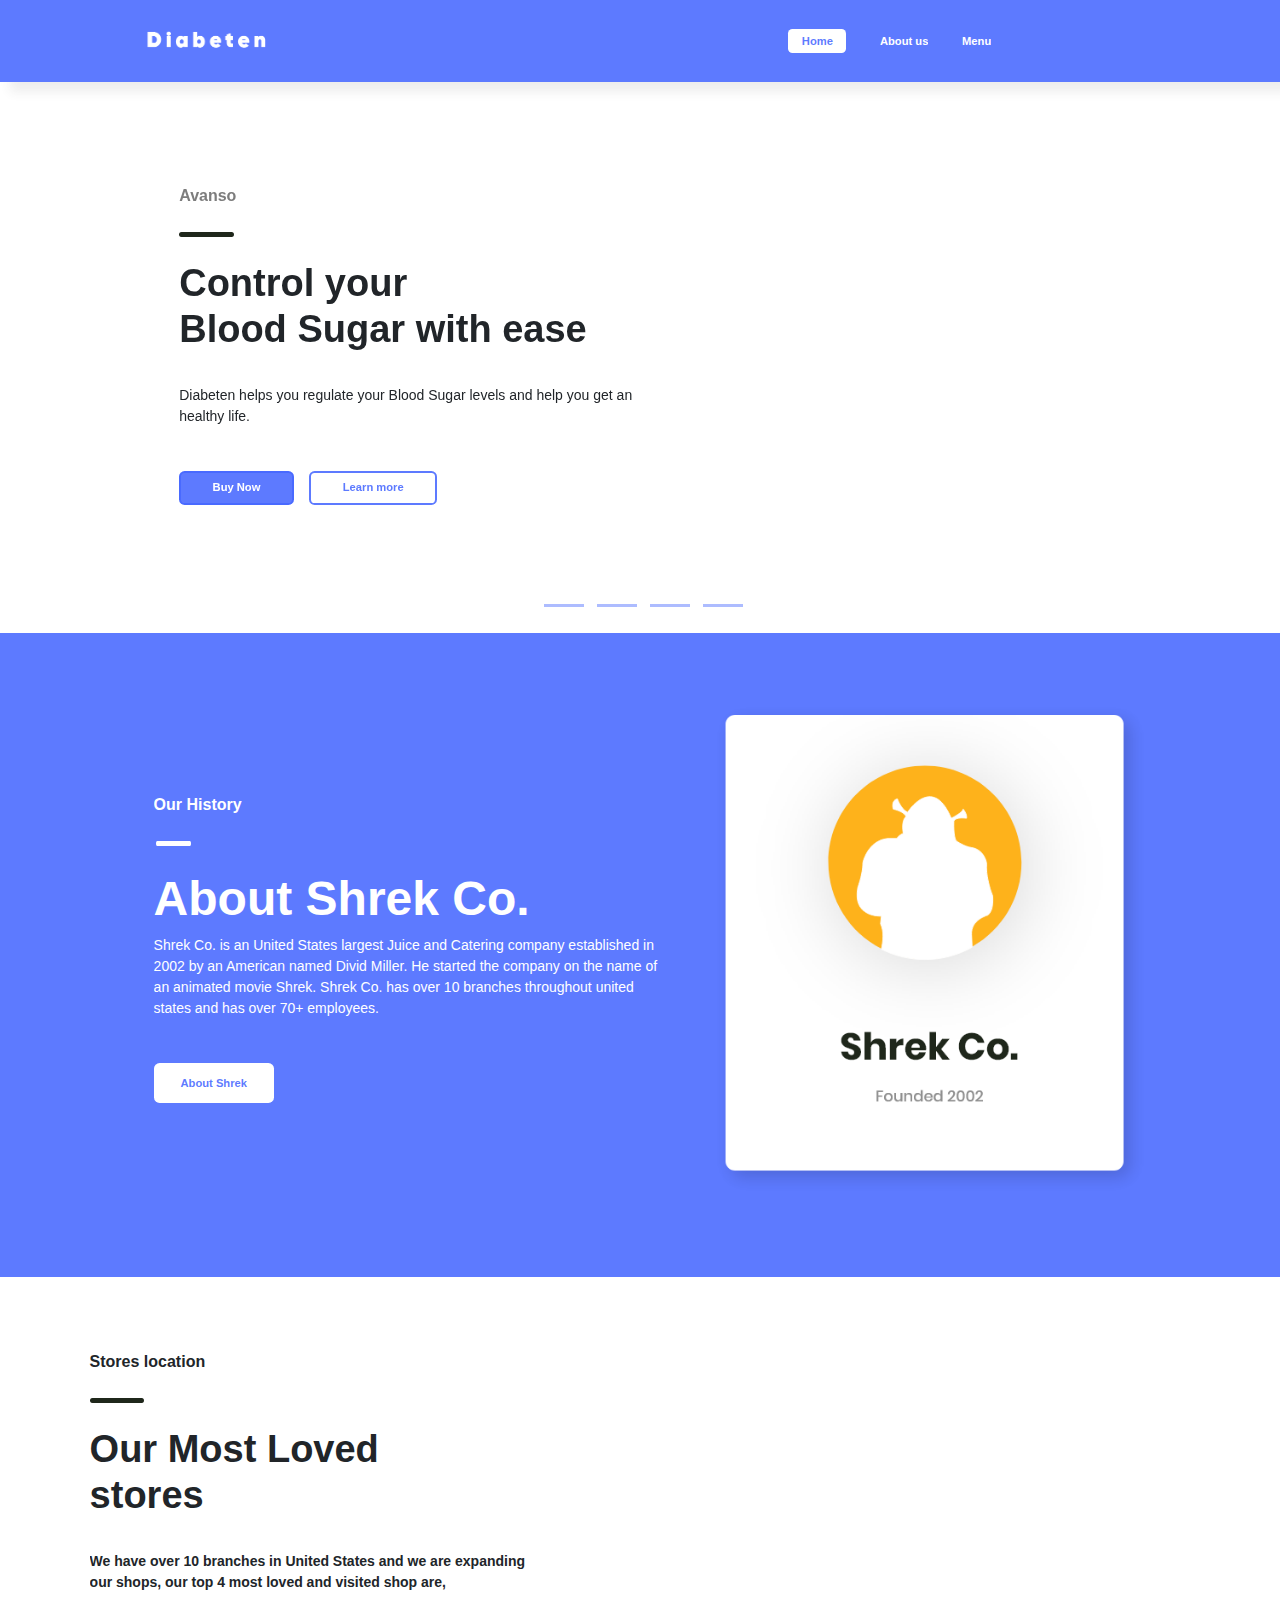
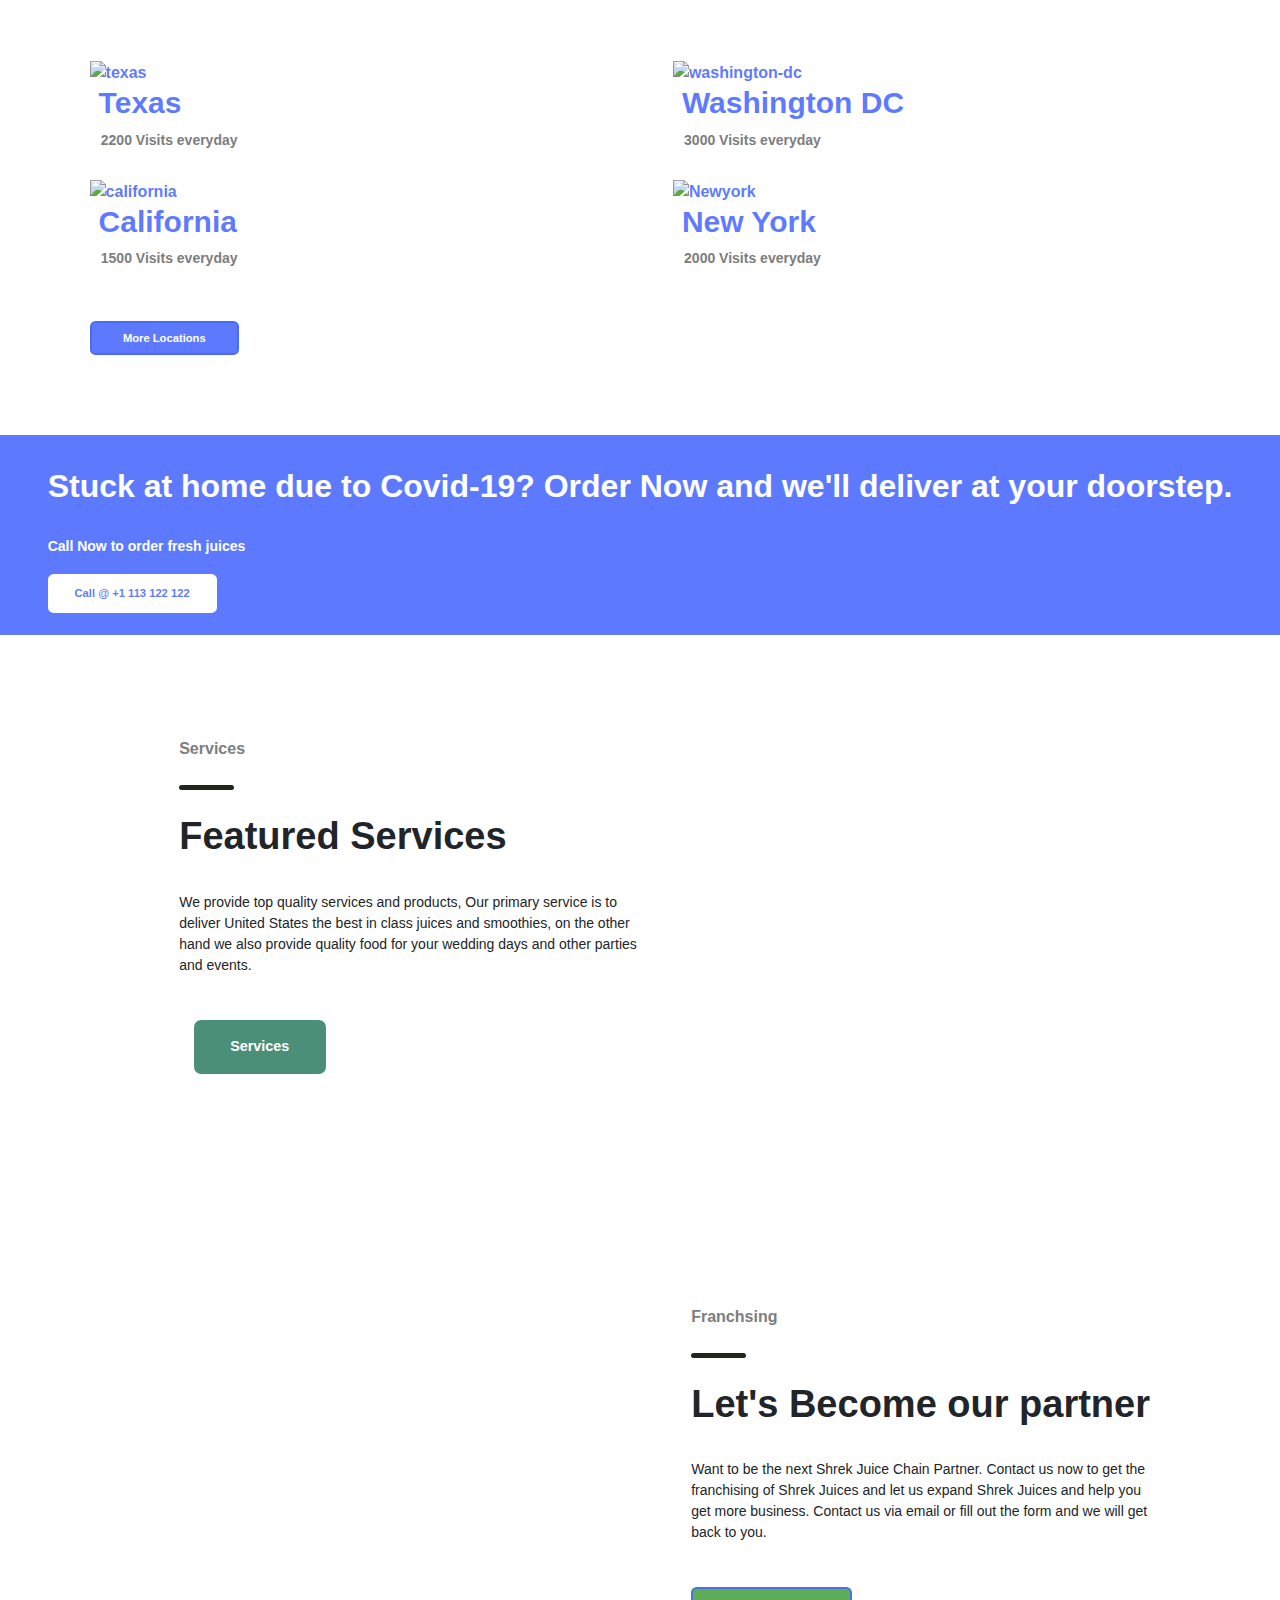
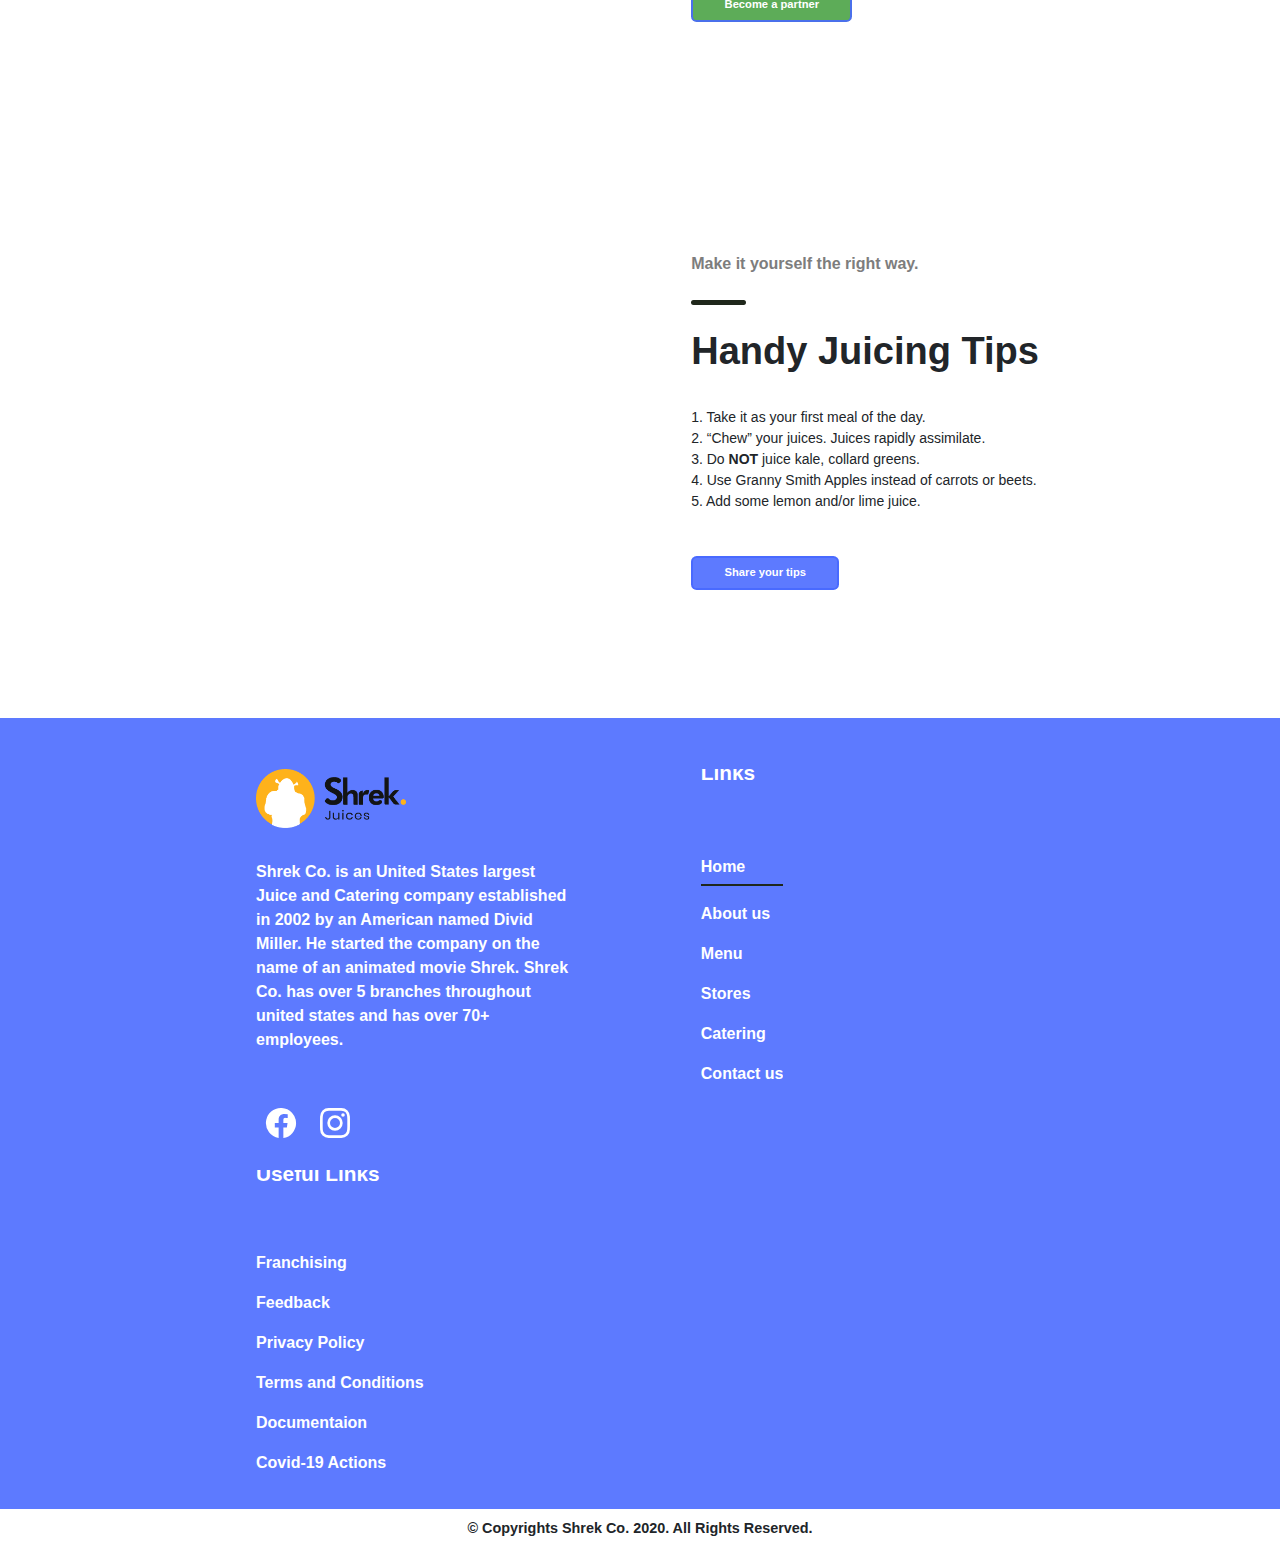
==== index.html @ 63abf345 "New website file" ====
<!DOCTYPE html>
<html lang="en">

<head>
    <meta charset="UTF-8">
    <meta name="viewport" content="width= , initial-scale=1.0">
    <meta http-equiv="X-UA-Compatible" content="ie=edge">
    <title>Shrek Juices - Americas most loved juices stores chain</title>  
    <link rel="stylesheet" href="https://stackpath.bootstrapcdn.com/bootstrap/4.4.1/css/bootstrap.min.css" integrity="sha384-Vkoo8x4CGsO3+Hhxv8T/Q5PaXtkKtu6ug5TOeNV6gBiFeWPGFN9MuhOf23Q9Ifjh" crossorigin="anonymous">
    <link rel="icon" href="_Assets/component/favicon.ico" type="image/ico" sizes="16x16">
    <link rel="stylesheet" href="https://stackpath.bootstrapcdn.com/bootstrap/4.5.2/css/bootstrap.min.css">
    <!-- <link rel="stylesheet" href="_css/bootstrap-grid.css">
    <link rel="stylesheet" href="_css/bootstrap.css">
    <link rel="stylesheet" href="_css/bootstrap-reboot.css"> -->


    <link rel="stylesheet" href="_css/style.css">
    <link rel="stylesheet" href="_css/animate.css">
</head>

<body>

    <!-- Navigartion Bar Start -->
    <div class="navigation">

        <div class="logo animate__animated animate__heartBeat ">
            <img src="_Assets/Logos/logo-dia copy.png" alt="Primary-Logo">
        </div>
        <div class="menu-head">
            <a class="active mn-itm animate__animated animate__rubberBand animate__delay-1.5s" href="">Home</a>
            <a class="mn-itm" href="about.html">About us</a>
            <a class="mn-itm" href="menu.html">Menu</a>
            <!-- <a href="location.html">Stores</a>
            <a href="franchise.html">Franchising</a>
            <a href="cater.html">Catering</a>
            <a href="feedback.html">Feedback</a>
            <a href="contact.html">Contact us</a> -->



        </div>
        <div class="burger">
            <div class="line1"></div>
            <div id="shrt" class="line2"></div>
            <div class="line3"></div>
        </div>


    </div>
    <!-- Navigation Bar End-->



    <!-- Landing Section -->
    <div id="carouselExampleIndicators" class="carousel slide" data-ride="carousel">
        <ol id="list2" class="carousel-indicators">
          <li class="slide-item1" data-target="#carouselExampleIndicators" data-slide-to="0" class="active"></li>
          <li class="slide-item1" data-target="#carouselExampleIndicators" data-slide-to="1"></li>
          <li class="slide-item1" data-target="#carouselExampleIndicators" data-slide-to="2"></li>
          <li class="slide-item1" data-target="#carouselExampleIndicators" data-slide-to="3"></li>
        </ol>
        <div class="carousel-inner">
          <div class="carousel-item active">
            <div class="landing">
                <div class="text-heading ">
                    <span class="short-text">Avanso</span><br><br>
                    <img class="divider" src="_Assets/component/line.png" alt=""> <br>
                    <h1 id="hero-heading" class="animate__animated animate__zoomInRight">Control your <br>Blood Sugar with ease</h1><br>
                    <p class="paragraph animate__animated animate__jackInTheBox">Diabeten helps you regulate your Blood Sugar levels and help you get an healthy life.</p>
                    <a href="menu.html"><button class="primary-btn animate__animated animate__rubberBand animate__delay-1s">Buy Now</button></a>
                    <a href="location.html"><button class="accent-btn animate__animated animate__rubberBand animate__delay-2s">Learn more</button></a>
                </div>
                <div class="hero-image">
                    <img id="hero" src="_Assets/bg-img/hero-1.png" alt="">
                </div>
            </div>
          </div>
          <div class="carousel-item">
            <div class="landing">
                <div class="text-heading">
                    <span class="animate__animated animate__backInDown short-text">Avanso</span><br><br>
                    <img class="animate__animated animate__backInLeft divider" src="_Assets/component/line.png" alt=""> <br>
                    <h1 id="hero-heading" class="animate__animated animate__backInDown">Helping in recovering <br>Metabolic Disorder</h1><br>
                    <p class="paragraph animate__animated animate__jackInTheBox">Diabeten helps you regulate your Blood Sugar levels and help you get an healthy life.</p>
                    <a href="menu.html"><button class="primary-btn animate__animated animate__rubberBand animate__delay-1s ">Menu</button></a>
                    <a href="location.html"><button class="accent-btn animate__animated animate__rubberBand animate__delay-2s">Locations</button></a>
                </div>
                <div class="hero-image">
                    <img id="hero" src="_Assets/bg-img/hero-1.png" alt="">
                </div>
            </div>
          </div>
          <div class="carousel-item">
            <div class="landing">
                <div class="text-heading">
                    <span class="animate__animated animate__backInDown short-text">Avanso</span><br><br>
                    <img class="animate__animated animate__backInLeft divider" src="_Assets/component/line.png" alt=""> <br>
                    <h1 id="hero-heading" class="animate__animated animate__backInDown">Helps Pancreas <br>Producing Enough Insulin</h1><br>
                    <p class="paragraph animate__animated animate__jackInTheBox">Diabeten helps you regulate your Blood Sugar levels and help you get an healthy life.</p>
                    <a href="menu.html"><button class="primary-btn animate__animated animate__rubberBand animate__delay-1s ">Menu</button></a>
                    <a href="location.html"><button class="accent-btn animate__animated animate__rubberBand animate__delay-2s">Locations</button></a>
                </div>
                <div class="hero-image">
                    <img id="hero" src="_Assets/bg-img/hero-1.png" alt="">
                </div>
            </div>
          </div>
          <div class="carousel-item">
            <div class="landing">
                <div class="text-heading">
                    <span class="animate__animated animate__backInDown short-text">Avanso</span><br><br>
                    <img class="animate__animated animate__backInLeft divider" src="_Assets/component/line.png" alt=""> <br>
                    <h1 id="hero-heading" class="animate__animated animate__backInDown">Never feel the pain<br>in your nerves again</h1><br>
                    <p class="paragraph animate__animated animate__jackInTheBox">Natural ingrdients helps your body recovers from the pain in nerves and head caused by Metabolic Disorder.</p>
                    <a href="menu.html"><button class="primary-btn animate__animated animate__rubberBand animate__delay-1s ">Menu</button></a>
                    <a href="location.html"><button class="accent-btn animate__animated animate__rubberBand animate__delay-2s">Locations</button></a>
                </div>
                <div class="hero-image">
                    <img id="hero" src="_Assets/bg-img/hero-1.png" alt="">
                </div>
            </div>
          </div>
        </div>
      </div>

      <!-- Landing Section Ends -->

    <!-- About Section -->

    <div class="about">

        <div class="about-text" data-scroll>
            <span id="light-txt" class="short-text">Our History</span><br><br>
            <img class="divider" src="_Assets/component/line - light.png" alt="divider-light"> <br>
            <h1 class="heading-sec">About Shrek Co.</h1>
            <p id="abt-para" class="paragraph">Shrek Co. is an United States largest Juice and Catering company
                established in 2002 by an American named Divid Miller. He started the company on the name of an animated
                movie Shrek. Shrek Co. has over 10 branches throughout united states and has over 70+ employees.</p>
            <a href="about.html"><button class="primary-light-btn">About Shrek</button></a>
        </div>

        <div class="about-img">
            <img data-scroll id="about-bdg" src="_Assets/component/about-badge.png" alt="About-Badge">
        </div>

    </div>

    <!-- About Section End -->



    <!-- Store Section -->

    <div class="store" data-scroll>
        <div class="text-heading-store">
            <span class="short-text-store">Stores location</span><br><br>
            <img class="divider" src="_Assets/component/line.png" alt=""> <br>
            <h1 id="hero-heading">Our Most Loved<br>stores</h1><br>
            <p class="paragraph">We have over 10 branches in United States and we are expanding <br>our shops, our top 4
                most loved and visited shop are,</p><br>
            <a href="location.html">
                <div class="location">
                    <div class="store-loc">
                        <img data-scroll src="_Assets/bg-img/texas.png" alt="texas">
                        <h2 class="store-city">Texas</h2>
                        <p class="store-visits">2200 Visits everyday</p>
                    </div>
            </a>
            <a href="location.html">
                <div href="location.html" class="store-loc">
                    <img data-scroll src="_Assets/bg-img/dc.png" alt="washington-dc">
                    <h2 class="store-city">Washington DC</h2>
                    <p class="store-visits">3000 Visits everyday</p>
                </div>
            </a>
            <a href="location.html">
                <div class="store-loc">
                    <img data-scroll src="_Assets/bg-img/california.png" alt="california">
                    <h2 class="store-city">California</h2>
                    <p class="store-visits">1500 Visits everyday</p>
                </div>
            </a>
            <a href="location.html">
                <div class="store-loc">
                    <img data-scroll src="_Assets/bg-img/newyork.png" alt="Newyork">
                    <h2 class="store-city">New York</h2>
                    <p class="store-visits">2000 Visits everyday</p>
                </div>
            </a>
        </div><br>
       <a href="location.html"> <button class="primary-btn">More Locations</button></a>
    </div>

    </div>

    <!-- Store  Section End -->



    <!-- Order Strip Start -->

    <div class="strip" data-scroll>
        <div class="notification">
            <h2 id="notify">Stuck at home due to Covid-19? Order Now and we'll deliver at your doorstep.</h2><br>
            <h3 id="notify-lo">Call Now to order fresh juices</h3>
        </div>
        <div class="call">
            <button id="btn-call" class="primary-light-btn">Call @ +1 113 122 122</button>
        </div>


    </div>

    <!-- Order Strip Start End -->



    <!-- services Start  -->
    <div class="landing">
        <div id="cater" class="text-heading">
            <span class="short-text">Services</span><br><br>
            <img class="divider" src="_Assets/component/line.png" alt=""> <br>
            <h1 id="hero-heading">Featured Services</h1><br>
            <p class="paragraph">We provide top quality services and products, Our primary service is to deliver United
                States the best in class juices and smoothies, on the other hand we also provide quality food for your
                wedding days and other parties and events.</p>
            <a href="cater.html"><button id="cater-btn" class="primary-btn">Services</button></a>
        </div>
        <div class="hero-image">
            <img data-scroll id="service-img" src="_Assets/bg-img/servicesCater.svg" alt="">
        </div>
    </div>
    <!-- Services End -->
        <!-- Partner Start  -->
        <div class="landing" data-scroll-dir-1>
            <div class="hero-image">
                <img data-scroll id="service-img" src="_Assets/bg-img/Fransching.png" alt="">
            </div>
            <div id="cater" class="text-heading">
                <span class="short-text">Franchsing</span><br><br>
                <img class="divider" src="_Assets/component/line.png" alt=""> <br>
                <h1 id="hero-heading">Let's Become our partner</h1><br>
                <p class="paragraph">Want to be the next Shrek Juice Chain Partner. Contact us now to get the franchising of
                    Shrek Juices and let us expand Shrek Juices and help you get more business. Contact us via email or fill
                    out the form and we will get back to you.</p>
                <a href="franchise.html"><button id="partner" class="primary-btn">Become a partner</button></a>
            </div>
    
        </div>
        <!-- Partner End -->



    <!-- Tips Start  -->
    <div class="landing" data-scroll-dir-1>
        <div class="hero-image">
            <img data-scroll id="service-img" src="_Assets/bg-img/tips-img.svg" alt="">
        </div>
        <div id="cater" class="text-heading">
            <span class="short-text">Make it yourself the right way.</span><br><br>
            <img class="divider" src="_Assets/component/line.png" alt=""> <br>
            <h1 id="hero-heading">Handy Juicing Tips</h1> <br>
            <p class="paragraph">1. Take it as your first meal of the day. <br>
                2. “Chew” your juices. Juices rapidly assimilate. <br>
                3. Do <b>NOT</b> juice kale, collard greens. <br>
                4. Use Granny Smith Apples instead of carrots or beets. <br>
                5. Add some lemon and/or lime juice.</p>
            <a href="contact.html"><button class="primary-btn">Share your tips</button></a>
        </div>

    </div>
    <!-- Tips End -->



    <!-- Footer Start -->

    <div class="footer" data-scroll>
        <div class="logo-sec">
            <img src="_Assets/Logos/juices.png" alt="logo"><br>
            <p id="footer-text" class="paragraph">Shrek Co. is an United States largest Juice and Catering company
                established in 2002 by an American named Divid Miller. He started the company on the name of an animated
                movie Shrek. Shrek Co. has over 5 branches throughout united states and has over 70+ employees.</p><br>
            <a href="https://www.facebook.com" target=_blank><img id="icon" src="_Assets/Logos/fb.svg"
                    alt="Facebook"></a>
            <a href="https://www.instagram.com" target=_blank><img id="icon" src="_Assets/Logos/insta.svg"
                    alt="Instagram"></a>

        </div>

        <div class="links">
            <h1 id="footer-heading">Links</h1><br><br>
            <div class="link-footer">
                <a class="active" href="">Home</a>
                <a href="about.html">About us</a>
                <a href="menu.html">Menu</a>
                <a href="location.html">Stores</a>
                <a href="cater.html">Catering</a>
                <a href="contact.html">Contact us</a>
            </div>

        </div>
        <div class="links">
            <h1 id="footer-heading">Useful Links</h1><br><br>
            <div class="link-footer">
                <a href="franchise.html">Franchising</a>
                <a href="feedback.html">Feedback</a>
                <a href="privacy.html">Privacy Policy</a>
                <a href="terms.html">Terms and Conditions</a>
                <a target="_blank" href="_Documentations/Shrek-Juices.pdf">Documentaion</a>
                <a href="#">Covid-19 Actions</a>
            </div>
        </div>


    </div>
    <!-- Footer End -->
    <div class="copyright">
        <span id="copy">© Copyrights Shrek Co. 2020. All Rights Reserved.</span>
    </div>
    <script src="https://code.jquery.com/jquery-3.4.1.slim.min.js" integrity="sha384-J6qa4849blE2+poT4WnyKhv5vZF5SrPo0iEjwBvKU7imGFAV0wwj1yYfoRSJoZ+n" crossorigin="anonymous"></script>
<script src="https://cdn.jsdelivr.net/npm/popper.js@1.16.0/dist/umd/popper.min.js" integrity="sha384-Q6E9RHvbIyZFJoft+2mJbHaEWldlvI9IOYy5n3zV9zzTtmI3UksdQRVvoxMfooAo" crossorigin="anonymous"></script>
<script src="https://stackpath.bootstrapcdn.com/bootstrap/4.4.1/js/bootstrap.min.js" integrity="sha384-wfSDF2E50Y2D1uUdj0O3uMBJnjuUD4Ih7YwaYd1iqfktj0Uod8GCExl3Og8ifwB6" crossorigin="anonymous"></script>



    <!-- Scripts And Animation Liabraries -->

    <!-- Navigation Bar Animation -->


    <script src="app.js"></script>


    <!-- Scroll Animation -->

    <script src="https://unpkg.com/scroll-out/dist/scroll-out.min.js"></script>

    <script>
        ScrollOut({
            threshold: .1
        });
    </script>
</body>


</html>
---- _css/style.css ----
/* Defining global variables for the website for easy access and reuseabilty. */

:root {
    --pri: #4768ffe1;
    --head: #1F271B;
    --para: #7D7D7D;
    --txt: #fff;
    --fran: #5dac58;
    --cat: #4b8f78;
    --animate-duration: 1800ms;
    --animate-delay: 2s;
}

/* Importing Google Fonts 

Using Poppings as Primary Font for the website 

*/

@import url('https://fonts.googleapis.com/css2?family=Poppins:wght@500&display=swap');
/* Defining global properties to the website */

* {
    scroll-snap-type: var(--head);
    margin: 0%;
    padding: 0%;
    box-sizing: border-box;
    font-family: 'Poppins', sans-serif;
    overflow-x: hidden;
}
.carousel-inner {
    animation-delay: 1s !important;
}
.animate__zoomInRight{
    animation-delay: .4s;
    animation-duration: 1s;
}
html, body {
    position: relative;
    overflow-x: hidden;
}
/* .landing{
    background-attachment: cover;
    background-position: cover;
    background-image: url(../img1.jpg);
} */

a {
    text-decoration: none;
    color: var(--pri);
    font-weight: 700;
}

#linking {
    text-decoration: none;
    color: var(--head);
    font-weight: 700;
}
#list2 li{
    color: var(--pri);
    background-color: var(--pri);
    padding-left: 10px;
    margin-left: 10px;
  }
  

#linking:hover a {
    text-decoration: none;
    color: var(--head);
    font-weight: 700;
}

/* Global Element/Component */

/* Buttons ----- Primary Button */

.primary-btn {
    padding: 0.6em 2.8em;
    font-size: 0.7rem;
    background-color: var(--pri);
    border: none;
    border-radius: 0.5em;
    font-weight: 600;
    color: var(--txt);
    cursor: pointer;
    border: solid 2px var(--pri);
}

.primary-btn:hover {
    padding: 0.6em 2.8em;
    font-size: 0.7rem;
    background-color: var(--txt);
    border: solid 2px var(--pri);
    border-radius: 0.5em;
    font-weight: 600;
    color: var(--pri);
    transition: 0.2s ease-out;
    cursor: pointer;
}

.primary-light-btn {
    padding: 1em 2.4em;
    font-size: 0.7rem;
    background-color: var(--txt);
    border: none;
    border-radius: 0.5em;
    font-weight: 600;
    color: var(--pri);
    cursor: pointer;
}

.primary-light-btn:hover {
    padding: 1em 2.4em;
    font-size: 0.7rem;
    background-color: var(--pri);
    border: 2px solid var(--txt);
    border-radius: 0.5em;
    font-weight: 900;
    color: var(--txt);
    transition: 0.2s ease-out;
    font-size: 1rem;
    cursor: pointer;
}

/* Buttons ----- Seconadry Button */

.accent-btn {
    padding: 0.6em 2.8em;
    font-size: 0.7rem;
    margin-left: 1em;
    background-color: var(--txt);
    border: solid 2px var(--pri);
    border-radius: 0.5em;
    font-weight: 600;
    color: var(--pri);
    cursor: pointer;
}

.accent-btn:hover {
    padding: 0.75em 2.8em;
    font-size: 0.7rem;
    background-color: var(--pri);
    border: none;
    border-radius: 0.5em;
    font-weight: 600;
    color: var(--txt);
    transition: 0.2s ease-in;
    cursor: pointer;
}

a {
    cursor: pointer;
}

/* Global Paragraph Sets */

.paragraph {
    padding-top: 0em;
    padding-bottom: 2em;
    font-size: 14px;
}

#light-txt {
    color: var(--txt);
}

.heading-sec {
    color: var(--txt);
    font-size: 48px;
    overflow-y: hidden  ;
    font-weight: 900;
}

/* Navigation Bar Start */

.navigation {
    width: 100%;
    background-color: var(--pri);
    display: grid;
    grid-auto-flow: column;
    grid-gap: 20px;
    padding: 0 10%;
    border: none;
    box-shadow: 10px 10px 10px rgba(70, 70, 70, 0.089);
}

.burger {
    display: none;
    margin-left: 60%;
}

.burger div {
    width: 23px;
    transition: 0.6s ease-in-out;
    height: 3.5px;
    background-color: var(--txt);
    border-radius: 10px;
    margin: 4px 4px 4px 4px;
}

.menu-head {
    display: grid;
    justify-content: center;
    align-items: center;
    grid-auto-flow: column;
    grid-gap: 3em;
    font-size: 0.7em;
}

.menu-head a {
    color: var(--txt);
    text-decoration: none;
    font-weight: 600;
    list-style-type: none;
}

.logo img {
    display: grid;
    justify-content: start;
    align-items: center;
    margin-left: 6em;
    margin: 1em;
    height: 50px;
    width: auto;
}

.menu-head .active {
    background-color: white;
    color: var(--pri);
    padding: 0.3em 1.2em;
    border-radius: 0.4em;
}

.menu-head a:hover {
    background-color: var(--head);
    color: var(--txt);
    padding: 0.3em 1.2em;
    border-radius: 0.4em;
    transition: 0.3s ease;
}

/* Navigation Bar End */

/* Landing Section */

.landing {
    /* margin-top: 1em; */
    overflow: hidden;
    display: grid;
    justify-content: start;
    grid-column-start: auto;
    grid-template-columns: repeat(auto-fit, minmax(400px, 1fr));
    height: auto;
    padding-left: 10%;
    margin-bottom: 0em;
    padding-bottom: 8em;
    padding-right: 10%;
    width: 100%;
}

.text-heading {
    height: 100%;
    padding-top: 20%;
    padding-left: 10%;
    overflow-y: hidden;
}

.divider {
    display: block;
    height: 5px;
    color: var(--pri);
    
}

.short-text {
    color: var(--para);
    font-weight: 600;
}

#hero {
    display: grid;
    height: auto;
    padding-top: 10%;
    width: 80%;
    padding-left: 4em;
    overflow: hidden;
    scroll-behavior: none;
    scrollbar-color: var(--head);
}

.hero-image {
    display: grid;
}

#hero-heading {
    font-size: 38px;
    font-weight: 900;
    margin-bottom: none;
    overflow-y: hidden;
}

.hero-image img {
    height: 90%;
    width: 90%;
}
/* Landing Section End  */

/* About Section */

.about {
    display: grid;
    justify-content: start;
    grid-column-start: auto;
    grid-template-columns: repeat(auto-fit, minmax(300px, 1fr));
    height: auto;
    padding-top: 5%;
    padding-left: 12%;
    padding-bottom: 5em;
    width: 100%;
    background-color: var(--pri);
}

.about-text {
    padding-top: 6em;
    padding-right: 10%;
}

.about-img {
    margin-right: 5%;
}

#about-bdg {
    height: 500px;
    width: auto;
}

#abt-para {
    color: var(--txt);
}

/* About Section End  */

/* Stores Section */

.store {
    width: 100%;
    display: grid;
    margin-bottom: 5em;
    margin-top: 2.2em;
}

.text-heading-store {
    padding-top: 3%;
    padding-left: 7%;
    font-weight: 600;
}

.location {
    display: grid;
    padding-right: 2%;
    grid-template-columns: repeat(auto-fill, minmax(400px, 2fr));
}

.store-loc {
    width: 350px;
}

.store-loc img {
    height: auto;
    width: 350px;
}

.store-visits {
    font-size: 14px;
    color: var(--para);
    font-weight: 700;
    margin-bottom: 2em;
    margin-top: 0.6em;
    padding-left: 0.8em;
}

.store-city {
    font-size: 30px;
    padding-left: 0.3em;
    font-weight: 900;
}

/* Stores Section End */

/* Order Strip Start */

.strip {
    display: grid;
    grid-template-columns: repeat(auto-fit, minmax(100, 2fr));
    height: auto;
    width: 100%;
    background-color: var(--pri);
    padding: 2em 2em 0em 2em;
    justify-content: center;
    align-items: center;
}

.call {
    display: grid;
    grid-column: 1fr;
}

.notification {
    display: grid;
    grid-column: 2fr;
}

#btn-call {
    margin: 1em 0em 2em 0em;
    width: fit-content;
    height: fit-content;
}

#notify {
    color: var(--txt);
    font-weight: 800;
}

#notify-lo {
    color: var(--txt);
    font-weight: 700;
    font-size: 14px;
}

/* Order Strip Start End */

/* Services start */

#service-img {
    display: grid;
    height: auto;
    padding-top: 15%;
    margin-top: 15%;
    width: 100%;
    padding-left: 6em;
    overflow: hidden;
    scroll-behavior: none;
    scrollbar-color: var(--head);
}

#cater {
    padding-left: 20% auto;
}

#cater-btn {
    background-color: var(--cat);
    color: var(--txt) !important;
}

#cater-btn:hover {
    background-color: var(--txt);
    color: var(--cat) !important;
    border: 2px solid var(--cat);
    color: var(--cat);
    transition: .3s ease-out;
    font-weight: 700;
}

/* services end */

/* Partner start */

#partner {
    background-color: var(--fran);
}
#frani{
    color: var(--fran) !important;
}
#frani:hover{
    background-color: var(--fran);
    color: var(--txt) !important;
}

#partner:hover {
    background-color: var(--txt);
    border: 2px solid var(--fran);
    color: var(--fran);
    transition: .3s ease-out;
    font-weight: 700;
}

/* Partner End */

/* Footer Start */

.footer {
    display: grid;
    grid-gap: 2em;
    grid-template-columns: repeat(auto-fit, minmax(300px, 3fr));
    background-color: var(--pri);
    width: 100%;
    height: auto;
    padding: 4% 13% 2% 20%;
}

#footer-heading {
    color: var(--txt);
    font-weight: 800;
    font-size: 1.3em;
    padding-top: 100%;
    text-align: left;
    margin-top: -10em;
}

#footer-text {
    color: var(--txt);
    font-weight: 700;
    font-size: 1rem;
    padding: 2em 6em 1em 0em;
}

.logo-sec img {
    height: auto;
    width: 150px;
}

.links {
    text-align: center;
    width: 200px;
}

.links a {
    text-align: left;
}

.use-links {
    display: grid;
}

.link-footer {
    width: fit-content;
    display: grid;
    text-align: left;
}

#icon {
    padding-right: none;
    height: 30px;
    width: 50px;
    cursor: pointer;
}

.link-footer a {
    color: var(--txt);
    font-size: 1rem;
    text-decoration: none;
    margin: 0.5em 0em;
}

.link-footer a:hover {
    color: var(--txt);
    font-size: 1rem;
    border-bottom: 2px solid var(--head);
    text-decoration: none;
    margin: 0.5em 0.5em;
}

.links .active {
    border-bottom: 2px solid var(--head);
    padding: 0.3em 0em 0.3em 0em;
}

/* Footer End */

.copyright {
    display: grid;
    background-color: var(--txt);
    width: 100%;
    height: 40px;
    align-items: center;
    justify-content: center;
    text-align: center;
}

#copy {
    font-size: 0.9rem;
    font-weight: 800;
}

::-webkit-scrollbar {
    width: 8px;
  
    cursor: pointer;
    box-shadow: inset 0 0 var(--head);
}

/* Track */

::-webkit-scrollbar-track {
    box-shadow: inset 0 0 rgba(250, 248, 244, 0.863);
}

/* Handle */

::-webkit-scrollbar-thumb {
    background: var(--pri);
    border-radius: 150em;
    opacity: 0;
}

/* Handle on hover */

::-webkit-scrollbar-thumb:hover {
    background: var(--head);
}

body {
    overflow-x: hidden;
}

/* Media Queries */

@media screen and (max-width:1240px) {
    ::-webkit-scrollbar {
        display: none;
    }
    body {
        overflow-x: hidden;
    }
    .menu-head {
        transition: 0.8s ease-in-out;
        position: absolute;
        right: 0px;
        height: 100vh;
        top: 8vh;
        background-color: var(--pri);
        display: flex;
        flex-direction: column;
        align-items: center;
        padding: 0px 2em;
        transform: translateX(100%);
        transition-delay: 0.5s ease;
        overflow-x: hidden;
    }
    .menu-head a {
        margin: 20px 0px;
        opacity: 0;
    }
    .burger {
        margin-top: 1.6em;
        display: block;
        cursor: pointer;
    }
}

.show-menu {
    transform: translateX(0%);
    overflow-x: hidden;
}

@keyframes navLinkFade {
    from {
        opacity: 0;
        transform: translateX(50px);
    }
    to {
        opacity: 1;
        transform: translateX(0px);
    }
}

.toggle .line1 {
    transform: rotate(-45deg) translate(-5px, 6px);
    transition: 0.5s ease-in;
}

.toggle .line2 {
    opacity: 0;
}

.toggle .line3 {
    transform: rotate(45deg) translate(-5px, -6px);
    transition: 0.7s ease-in-out;
}

#shrt {
    width: 15px;
    margin-left: 11px;
}

/* scroll bar */

/* Scroll Animation */

[data-scroll] {
    transition: all 1s;
}

[data-scroll="in"] {
    opacity: 1;
    transform: translateX(0);
}

[data-scroll="out"] {
    opacity: 0;
    transform: translateX(-200px);
}

.animate__animated .animate__bounce {
    --animate-delay: 1s;
    --animate-duration: 6s;
}

.animate__animated .animate__rubberBand {
    --animate-delay: 1s;
    --animate-duration: 1.3s;
}

.show-menu {
    transform: translateX(0%);
    overflow-x: hidden;
    overflow-y: hidden;
}

@keyframes navLinkFade {
    from {
        opacity: 0;
        transform: translateX(50px);
        overflow-x: hidden;
    }
    to {
        opacity: 1;
        transform: translateX(0px);
    }
}

.toggle .line1 {
    transform: rotate(-45deg) translate(-5px, 6px);
    transition: 0.5s ease-in;
}

.toggle .line2 {
    opacity: 0;
}

.toggle .line3 {
    transform: rotate(45deg) translate(-5px, -6px);
    transition: 0.7s ease-in-out;
}

#shrt {
    width: 15px;
    margin-left: 11px;
}

/* scroll bar */

/* Scroll Animation */

[data-scroll] {
    transition: all 1s;
}

[data-scroll="in"] {
    opacity: 1;
    transform: translateX(0);
}

[data-scroll="out"] {
    opacity: 0;
    transform: translateX(-200px);
}

.animate__animated .animate__bounce {
    --animate-delay: 1s;
    --animate-duration: 6s;
}

.animate__animated .animate__rubberBand {
    --animate-delay: 1s;
    --animate-duration: 1.3s;
}

/* About us Page Styleing */

#about-hero {
    height: 400px;
    width: 90%;
}

#about-hero-sec {
    padding-left: 20%;
    padding-top: 10%;
}

.about-over {
    padding-left: 10%;
}

.low-btn {
    padding: 1em 2.4em;
    font-size: 0.9rem;
    margin-left: 1em;
    background-color: var(--txt);
    border: solid 2px var(--pri);
    border-radius: 0.5em;
    font-weight: 600;
    color: var(--head);
    cursor: pointer;
}

#over-short {
    color: var(--pri)
}

#service-img-1 {
    margin-top: 15%;
    height: 500px;
    width: 100%;
}

.new {
    background-color: var(--pri);
    margin-bottom: none;
}

.light {
    color: var(--txt);
}

/* short-pane Style */

.short-panel {
    display: grid;
    width: 100%;
    height: auto;
    background-color: var(--pri);
}

.content {
    padding-top: 2em;
    padding-left: 10%;
    padding-bottom: 2em;
    padding-right: 1em;
    color: var(--txt);
}

/* short-pane Style End */

/* menu section */

.menu-sec {
    display: grid;
    grid-template-columns: repeat(auto-fit, minmax(460px, 1fr));
    height: 100%;
    padding: 5em 2em;
    width: 100%;
    /* background-color: var(--pri); */
    grid-gap: 2em;
}

.menu-box {
    display: grid;
    grid-template-columns: repeat(auto-fit, minmax(100px, 1fr));
    width: auto;
    height: 100%;
    padding: 1.4em;
    background-color: var(--txt);
    border-radius: .6em;
    box-shadow: 1px 1px 9px rgba(41, 41, 41, 0.24);
}

#text-para-box {
    /* width: 40%; */
}

.image-box img {
    padding: 2em 1em;
    margin-top: 10px;
    height: 250px;
    width: auto;
    float: right;
}

.text-box {
    padding-left: 1em 2em;
    height: 100%;
}

#text-heading-box {
    font-size: 24px;
    font-weight: 800;
    padding-top: 0.5em;
}

#text-para-box {
    font-size: 0.9rem;
    color: var(--para);
    font-weight: 600;
}

#hero-heading {
    transition: 2s ease;
}

/* menu section End */

@media screen and (max-width:414px) {
    body {
        width: 100%;
        display: inline-block;
        flex-direction: column;
    }
    .menu-sec {
        display: flex;
        flex-direction: column;
        margin-bottom: 10px;
    }
    .menu-box {
        margin: 10px 0px;
    }
    .landing {
        display: flex;
        flex-direction: column;
    }
    .text-heading {
        width: 100%;
    }
    #hero-heading {
        width: fit-content;
        padding-left: none;
        font-size: 36px;
        transition: 1s ease-in;
    }
    .about {
        display: flex;
        flex-direction: column;
    }
    .about-img {
        padding: 1em 0em;
        margin-top: 1em;
        width: 100%;
    }
    #about-bdg {
        width: 87%;
        height: auto;
    }
}

/* Location style */

#location-box {
    background-color: var(--pri);
}

#city {
    font-weight: 700;
    color: var(--head);
}

.states {
    color: var(--txt);
}

#address-text {
    color: var(--txt);
}

/* Location style end */

/* animation extra style */

.logo {
    animation-iteration-count: 2;
    animation-delay: 2s;
}

/* animation extra style end */

/* Cater page */

.cater-over {
    padding-left: 20%;
}

.pricing {
    color: var(--para);
    font-size: larger;
    font-weight: 850;
}

#cater-img {
    height: 500px;
    margin-left: 10%;
}

.cater-heading {
    height: 100%;
    padding-top: 10%;
    padding-left: 20%;
    overflow-y: hidden;
}

#cater-hero1 {
    height: 500px;
    width: 90%;
}

/* Cater page end */

/* Contact us page */

#direct-contact-head {
    font-size: 36px;
    font-weight: 800;
    padding-left: 10%;
    padding-top: 3%;
}

.contact-box {
    background-color: var(--head);
    color: var(--head);
}

.boxes {
    display: grid;
    width: 100%;
    height: auto;
    padding: 3em 0em;
    padding-left: 10%;
    grid-gap: 2em;
    grid-template-columns: repeat(auto-fit, minmax(400px, 1fr));
}

.box-contact {
    border-radius: 1em;
    width: 90%;
    padding: 3em 4em;
    box-shadow: 0px 0px 10px rgba(0, 0, 0, 0.3);
}

#contact-p {
    font-weight: 700;
    color: var(--para);
}

.contact-form-sec {
    /* background-color: var(--pri); */
    width: 100%;
    height: 100%;
    padding-left: 10%;
    padding-top: 4%;
}

/* Fomr style */

.label {
    font-weight: 750;
    margin-bottom: 10px;
    padding-top: 5em;
}

.input {
    background-color: rgba(218, 218, 218, 0.692);
    min-width: 25em;
    min-height: 4em;
    border-radius: 0.3em;
    border: none;
    margin-top: 1.5em;
    color: var(--para);
    font-weight: 500;
    padding-left: 1em;
    letter-spacing: .2em;
    margin-top: 2em;
    max-width: fit-content;
    height: 100%;
    max-height: 4em;
    font-size: 16px;
    overflow-y: hidden;
}
.area {
    background-color: rgba(218, 218, 218, 0.692);
    min-width: 25em;
    min-height: 15em;
    border-radius: 0.3em;
    border: none;
    max-height: 25em;
    margin-top: 2em;
    color: var(--para);
    font-weight: 500;
    padding-left: 1em;
    padding-top: 1em;
    overflow-y: hidden;
    letter-spacing: .2em;
    margin-top: 2.9em;
    max-width: fit-content;
    height: fit-content;
    font-size: 16px;
}

:focus-within :focus {
    transition: ease 0.5s;
    border-bottom: 5px solid var(--pri);
    z-index: 1;
}

::placeholder {
    font-weight: 600;
    letter-spacing: 0;
    font-size: 16px;
}

.form1 {
    display: grid;
}

.name {
    /* background-color: var(--pri); */
    width: 400px;
    margin-top: 2em;
}
.name-area{
    width: 400px;
    margin-top: 1em;
}

form {
    display: grid;
    grid-template-columns: repeat(auto-fit, minmax(400px, 1fr));
    grid-gap: 1em 3em;
}

#form-btn {
    display: grid;
    grid-row: 7/8;
    /* grid-column: 2/3; */
    width: 300px;
}

#reset {
    width: 300px;
    height: 4em;
    display: grid;
    grid-row: 6/7;
    border: none;
    border-radius: 0.4em;
    font-weight: 650;
    grid-column: 1/2;
    background-color: var(--head);
    color: var(--txt);
}

#reset:hover {
    background-color: #df3434;
    cursor: pointer;
}

/* Fomr style end */

/* Contact us page END */

.caters-base {
    background-color: var(--cat);
}

.cater-text {
    color: var(--cat);
    font-weight: 750;
}

#cater-btn {
    padding: 1em 2.4em;
    font-size: 0.9rem;
    margin-left: 1em;
    background-color: var(--cat);
    border: solid 2px var(--cat);
    border-radius: 0.5em;
    font-weight: 600;
    color: var(--cat);
    cursor: pointer;
}

#cater-style {
    color: var(--txt);
}

#cater-btn:hover a {
    color: var(--cat);
}

/* Partner */

#partner-nav, .partners {
    background-color: var(--fran);
}

.cater-font {
    color: var(--cat);
}

#partner-btn:hover {
    border-color: var(--fran);
}

#partner-btn:hover {
    color: var(--fran);
    font-weight: 800;
}

/* Partner end */

/* juices menu */

.breadcrum a {
    color: var(--txt);
    font-weight: 500;
    padding-left: 2em;
}

#over-float {
    padding-left: 0em;
}

.breadcrum a:hover {
    color: var(--head);
    font-weight: 500;
    transition: ease 1s;
}

#bread {
    color: var(--head);
    font-weight: bolder;
    padding-left: 2em;
}

#bread:hover {
    color: var(--txt);
    font-weight: bolder;
    padding-left: 2em;
}

.menus-items {
    display: grid;
    grid-template-columns: repeat(auto-fit, minmax(440px, 1fr));
    height: 100%;
    padding: 5em 2em;
    width: 100%;
    /* background-color: var(--pri); */
    grid-gap: 2em;
}

.menuitem-box {
    display: grid;
    /* flex-direction: column; */
    grid-template-columns: repeat(auto-fit, minmax(200px, 1fr));
    width: auto;
    height: auto;
    padding: 0.6em;
    margin-bottom: 1em;
    padding-bottom: 2em;
    background-color: var(--txt);
    border-radius: .6em;
    box-shadow: 1px 1px 9px rgba(41, 41, 41, 0.24);
}

.box-images {
    /* padding: 2em 1em; */
    /* margin-top: 10px; */
    /* height: 250px; */
    /* width: auto; */
    /* float: ; */
    /* width: 100%; */
    overflow-y: hidden;
    padding: 2em 2em;
}

#pictures {
    width: 100%;
    height: 70%;
    max-height:220px;
}

.float-box {
    padding-top: 0.2em;
}

.larger {
    color: var(--head);
    font-size: 1em;
    /* color: var(--para); */
    font-weight: 600;
    line-height: 2em;
}

.larger b {
    font-size: large;
    padding-left: .4em;
    color: var(--head);
    letter-spacing: .02em;
}

#btn-prices {
    border-color: var(--pri);
    /* margin: 0.6em 1em; */
    margin-bottom: 0.4em;
    border: none;
    border-radius: 0.3em;
    border: 2px double var(--pri);
    background-color: var(--txt);
    color: var(--head);
    padding: 0.3em 1.2em;
    font-size: 1.1em;
    width: 90%;
    cursor: pointer;
}

#btn-prices:hover {
    background-color: var(--pri);
    border: none;
}

#capacity {
    padding-left: 1em;
    font-weight: 700;
}

.menu-button {
    margin-top: 2em;
}

/* juices menu end */

/* Privacy and Terms */

.back-wall{
    margin: 2% 5%;
    padding: 2em;
    display: grid;
    height: 100%;
    justify-content: center;
    text-align: left;
    align-items: center;
    line-height: 3em;
    background-color: #e7e7e7;
    border-radius: .7em;
    border: none;
    width: 90%;

}
.back-wall p{
    font-weight: 650;
    border-spacing: 1pc;
}
/* Privacy and Terms end */
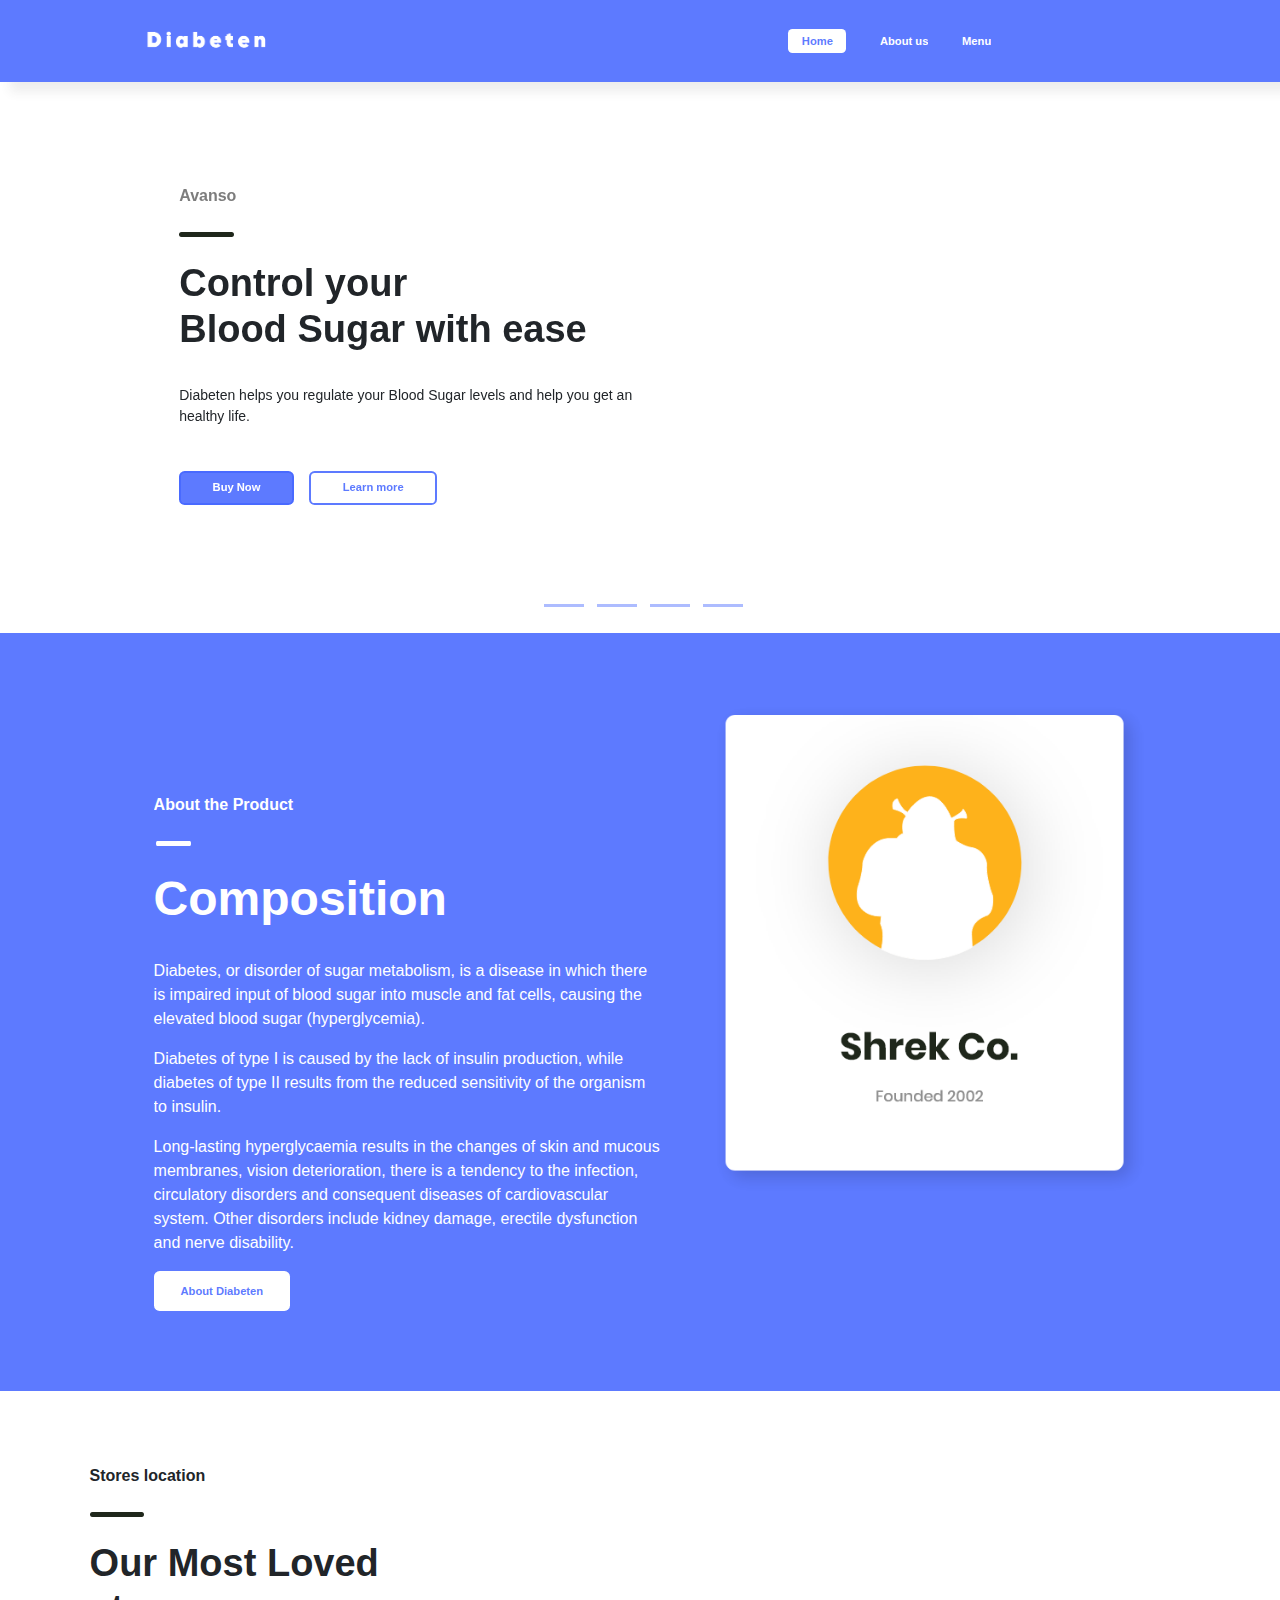
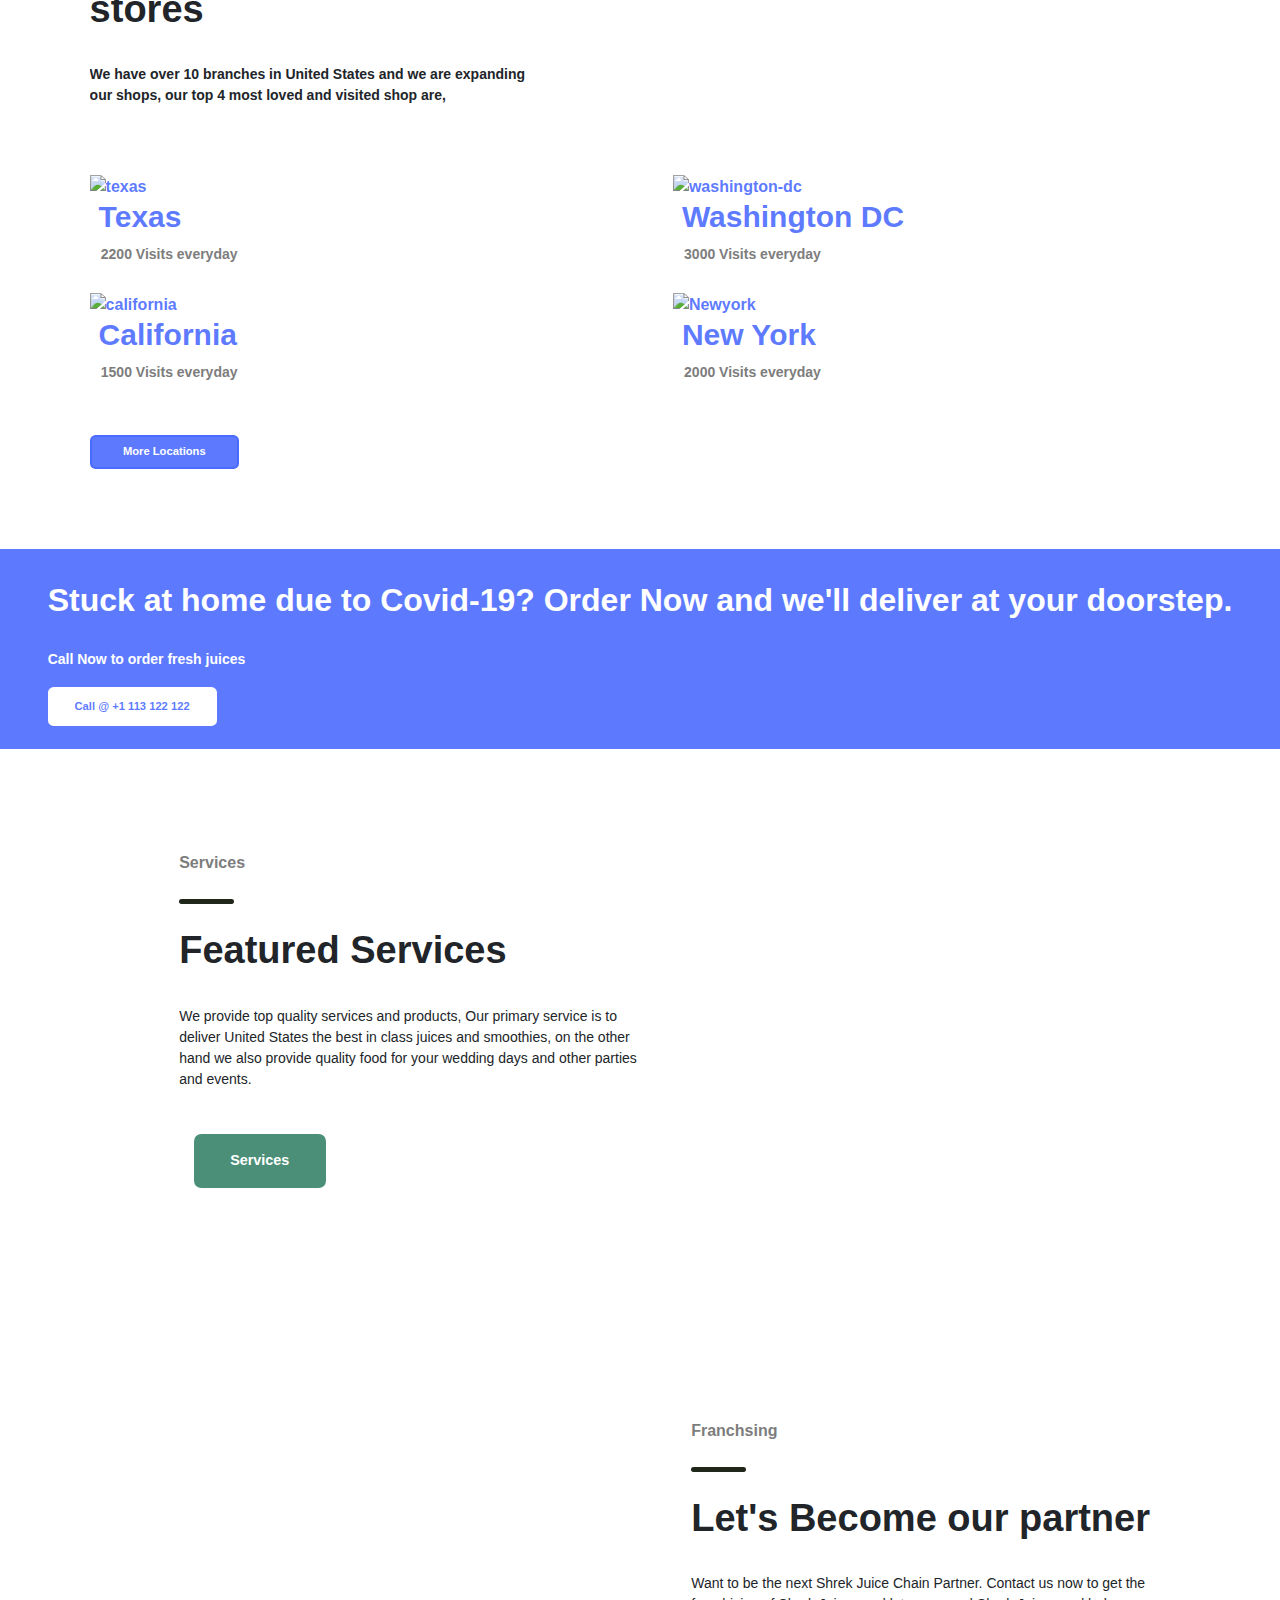
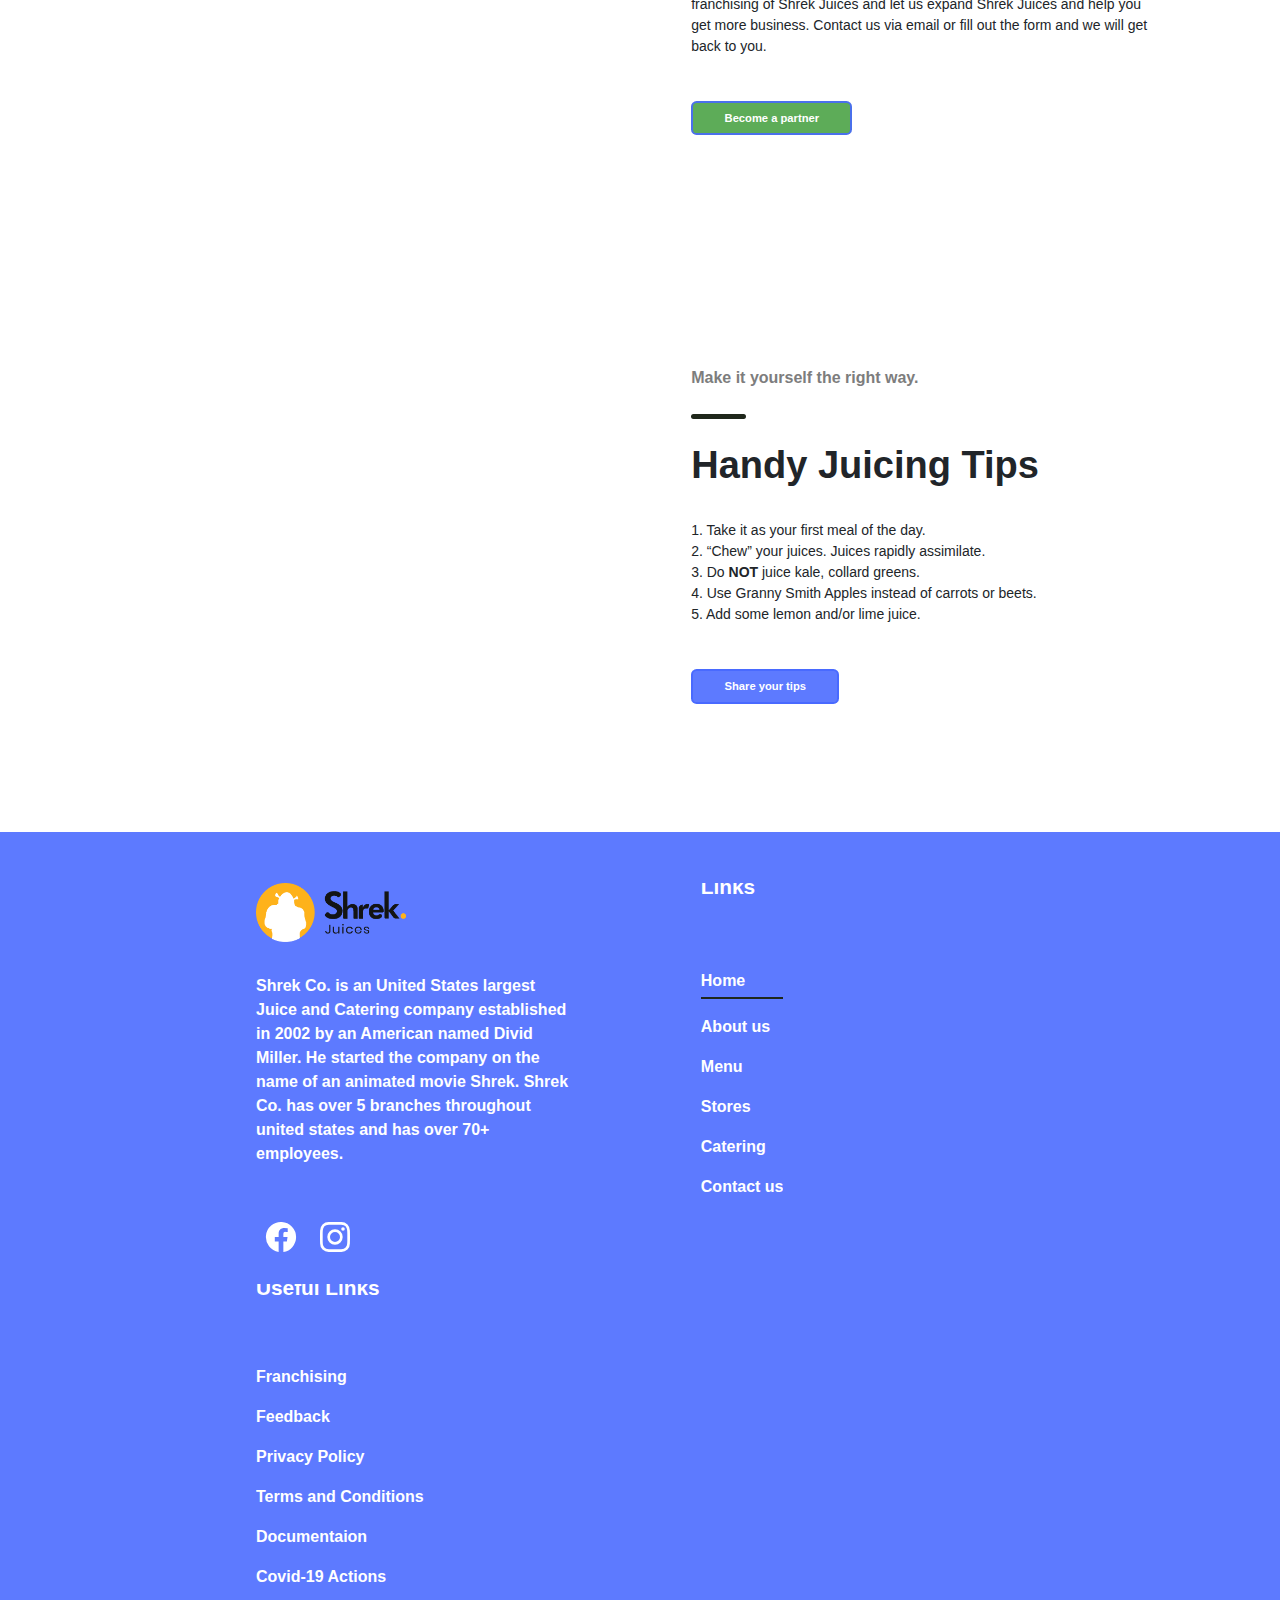
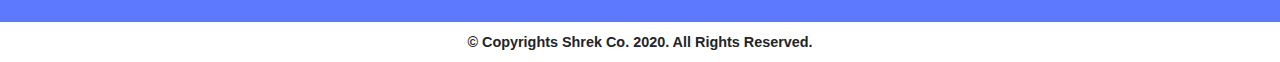
==== commit 32168b10: "Changes in Homepage" ====
--- a/index.html
+++ b/index.html
@@ -5,8 +5,9 @@
     <meta charset="UTF-8">
     <meta name="viewport" content="width= , initial-scale=1.0">
     <meta http-equiv="X-UA-Compatible" content="ie=edge">
-    <title>Shrek Juices - Americas most loved juices stores chain</title>  
-    <link rel="stylesheet" href="https://stackpath.bootstrapcdn.com/bootstrap/4.4.1/css/bootstrap.min.css" integrity="sha384-Vkoo8x4CGsO3+Hhxv8T/Q5PaXtkKtu6ug5TOeNV6gBiFeWPGFN9MuhOf23Q9Ifjh" crossorigin="anonymous">
+    <title>Shrek Juices - Americas most loved juices stores chain</title>
+    <link rel="stylesheet" href="https://stackpath.bootstrapcdn.com/bootstrap/4.4.1/css/bootstrap.min.css"
+        integrity="sha384-Vkoo8x4CGsO3+Hhxv8T/Q5PaXtkKtu6ug5TOeNV6gBiFeWPGFN9MuhOf23Q9Ifjh" crossorigin="anonymous">
     <link rel="icon" href="_Assets/component/favicon.ico" type="image/ico" sizes="16x16">
     <link rel="stylesheet" href="https://stackpath.bootstrapcdn.com/bootstrap/4.5.2/css/bootstrap.min.css">
     <!-- <link rel="stylesheet" href="_css/bootstrap-grid.css">
@@ -54,89 +55,124 @@
     <!-- Landing Section -->
     <div id="carouselExampleIndicators" class="carousel slide" data-ride="carousel">
         <ol id="list2" class="carousel-indicators">
-          <li class="slide-item1" data-target="#carouselExampleIndicators" data-slide-to="0" class="active"></li>
-          <li class="slide-item1" data-target="#carouselExampleIndicators" data-slide-to="1"></li>
-          <li class="slide-item1" data-target="#carouselExampleIndicators" data-slide-to="2"></li>
-          <li class="slide-item1" data-target="#carouselExampleIndicators" data-slide-to="3"></li>
+            <li class="slide-item1" data-target="#carouselExampleIndicators" data-slide-to="0" class="active"></li>
+            <li class="slide-item1" data-target="#carouselExampleIndicators" data-slide-to="1"></li>
+            <li class="slide-item1" data-target="#carouselExampleIndicators" data-slide-to="2"></li>
+            <li class="slide-item1" data-target="#carouselExampleIndicators" data-slide-to="3"></li>
         </ol>
         <div class="carousel-inner">
-          <div class="carousel-item active">
-            <div class="landing">
-                <div class="text-heading ">
-                    <span class="short-text">Avanso</span><br><br>
-                    <img class="divider" src="_Assets/component/line.png" alt=""> <br>
-                    <h1 id="hero-heading" class="animate__animated animate__zoomInRight">Control your <br>Blood Sugar with ease</h1><br>
-                    <p class="paragraph animate__animated animate__jackInTheBox">Diabeten helps you regulate your Blood Sugar levels and help you get an healthy life.</p>
-                    <a href="menu.html"><button class="primary-btn animate__animated animate__rubberBand animate__delay-1s">Buy Now</button></a>
-                    <a href="location.html"><button class="accent-btn animate__animated animate__rubberBand animate__delay-2s">Learn more</button></a>
-                </div>
-                <div class="hero-image">
-                    <img id="hero" src="_Assets/bg-img/hero-1.png" alt="">
-                </div>
-            </div>
-          </div>
-          <div class="carousel-item">
-            <div class="landing">
-                <div class="text-heading">
-                    <span class="animate__animated animate__backInDown short-text">Avanso</span><br><br>
-                    <img class="animate__animated animate__backInLeft divider" src="_Assets/component/line.png" alt=""> <br>
-                    <h1 id="hero-heading" class="animate__animated animate__backInDown">Helping in recovering <br>Metabolic Disorder</h1><br>
-                    <p class="paragraph animate__animated animate__jackInTheBox">Diabeten helps you regulate your Blood Sugar levels and help you get an healthy life.</p>
-                    <a href="menu.html"><button class="primary-btn animate__animated animate__rubberBand animate__delay-1s ">Menu</button></a>
-                    <a href="location.html"><button class="accent-btn animate__animated animate__rubberBand animate__delay-2s">Locations</button></a>
-                </div>
-                <div class="hero-image">
-                    <img id="hero" src="_Assets/bg-img/hero-1.png" alt="">
-                </div>
-            </div>
-          </div>
-          <div class="carousel-item">
-            <div class="landing">
-                <div class="text-heading">
-                    <span class="animate__animated animate__backInDown short-text">Avanso</span><br><br>
-                    <img class="animate__animated animate__backInLeft divider" src="_Assets/component/line.png" alt=""> <br>
-                    <h1 id="hero-heading" class="animate__animated animate__backInDown">Helps Pancreas <br>Producing Enough Insulin</h1><br>
-                    <p class="paragraph animate__animated animate__jackInTheBox">Diabeten helps you regulate your Blood Sugar levels and help you get an healthy life.</p>
-                    <a href="menu.html"><button class="primary-btn animate__animated animate__rubberBand animate__delay-1s ">Menu</button></a>
-                    <a href="location.html"><button class="accent-btn animate__animated animate__rubberBand animate__delay-2s">Locations</button></a>
-                </div>
-                <div class="hero-image">
-                    <img id="hero" src="_Assets/bg-img/hero-1.png" alt="">
-                </div>
-            </div>
-          </div>
-          <div class="carousel-item">
-            <div class="landing">
-                <div class="text-heading">
-                    <span class="animate__animated animate__backInDown short-text">Avanso</span><br><br>
-                    <img class="animate__animated animate__backInLeft divider" src="_Assets/component/line.png" alt=""> <br>
-                    <h1 id="hero-heading" class="animate__animated animate__backInDown">Never feel the pain<br>in your nerves again</h1><br>
-                    <p class="paragraph animate__animated animate__jackInTheBox">Natural ingrdients helps your body recovers from the pain in nerves and head caused by Metabolic Disorder.</p>
-                    <a href="menu.html"><button class="primary-btn animate__animated animate__rubberBand animate__delay-1s ">Menu</button></a>
-                    <a href="location.html"><button class="accent-btn animate__animated animate__rubberBand animate__delay-2s">Locations</button></a>
-                </div>
-                <div class="hero-image">
-                    <img id="hero" src="_Assets/bg-img/hero-1.png" alt="">
-                </div>
-            </div>
-          </div>
-        </div>
-      </div>
-
-      <!-- Landing Section Ends -->
+            <div class="carousel-item active">
+                <div class="landing">
+                    <div class="text-heading ">
+                        <span class="short-text">Avanso</span><br><br>
+                        <img class="divider" src="_Assets/component/line.png" alt=""> <br>
+                        <h1 id="hero-heading" class="animate__animated animate__zoomInRight">Control your <br>Blood
+                            Sugar with ease</h1><br>
+                        <p class="paragraph animate__animated animate__jackInTheBox">Diabeten helps you regulate your
+                            Blood Sugar levels and help you get an healthy life.</p>
+                        <a href="menu.html"><button
+                                class="primary-btn animate__animated animate__rubberBand animate__delay-1s">Buy
+                                Now</button></a>
+                        <a href="location.html"><button
+                                class="accent-btn animate__animated animate__rubberBand animate__delay-2s">Learn
+                                more</button></a>
+                    </div>
+                    <div class="hero-image">
+                        <img id="hero" src="_Assets/bg-img/hero-1.png" alt="">
+                    </div>
+                </div>
+            </div>
+            <div class="carousel-item">
+                <div class="landing">
+                    <div class="text-heading">
+                        <span class="animate__animated animate__backInDown short-text">Avanso</span><br><br>
+                        <img class="animate__animated animate__backInLeft divider" src="_Assets/component/line.png"
+                            alt=""> <br>
+                        <h1 id="hero-heading" class="animate__animated animate__backInDown">Helping in recovering
+                            <br>Metabolic Disorder</h1><br>
+                        <p class="paragraph animate__animated animate__jackInTheBox">Diabeten helps you regulate your
+                            Blood Sugar levels and help you get an healthy life.</p>
+                        <a href="menu.html"><button
+                                class="primary-btn animate__animated animate__rubberBand animate__delay-1s ">Buy
+                                Now</button></a>
+                        <a href="location.html"><button
+                                class="accent-btn animate__animated animate__rubberBand animate__delay-2s">Learn
+                                more</button></a>
+                    </div>
+                    <div class="hero-image">
+                        <img id="hero" src="_Assets/bg-img/hero-1.png" alt="">
+                    </div>
+                </div>
+            </div>
+            <div class="carousel-item">
+                <div class="landing">
+                    <div class="text-heading">
+                        <span class="animate__animated animate__backInDown short-text">Avanso</span><br><br>
+                        <img class="animate__animated animate__backInLeft divider" src="_Assets/component/line.png"
+                            alt=""> <br>
+                        <h1 id="hero-heading" class="animate__animated animate__backInDown">Helps Pancreas <br>Producing
+                            Enough Insulin</h1><br>
+                        <p class="paragraph animate__animated animate__jackInTheBox">Diabeten helps you regulate your
+                            Blood Sugar levels and help you get an healthy life.</p>
+                        <a href="menu.html"><button
+                                class="primary-btn animate__animated animate__rubberBand animate__delay-1s ">Buy
+                                Now</button></a>
+                        <a href="location.html"><button
+                                class="accent-btn animate__animated animate__rubberBand animate__delay-2s">Learn
+                                More</button></a>
+                    </div>
+                    <div class="hero-image">
+                        <img id="hero" src="_Assets/bg-img/hero-1.png" alt="">
+                    </div>
+                </div>
+            </div>
+            <div class="carousel-item">
+                <div class="landing">
+                    <div class="text-heading">
+                        <span class="animate__animated animate__backInDown short-text">Avanso</span><br><br>
+                        <img class="animate__animated animate__backInLeft divider" src="_Assets/component/line.png"
+                            alt=""> <br>
+                        <h1 id="hero-heading" class="animate__animated animate__backInDown">Never feel the pain<br>in
+                            your nerves again</h1><br>
+                        <p class="paragraph animate__animated animate__jackInTheBox">Natural ingrdients helps your body
+                            recovers from the pain in nerves and head caused by Metabolic Disorder.</p>
+                        <a href="menu.html"><button
+                                class="primary-btn animate__animated animate__rubberBand animate__delay-1s ">Buy
+                                Now</button></a>
+                        <a href="location.html"><button
+                                class="accent-btn animate__animated animate__rubberBand animate__delay-2s">Learn
+                                More</button></a>
+                    </div>
+                    <div class="hero-image">
+                        <img id="hero" src="./_Assets/_Assets/bg-img/hero-1.png" alt="">
+                    </div>
+                </div>
+            </div>
+        </div>
+    </div>
+
+    <!-- Landing Section Ends -->
 
     <!-- About Section -->
 
     <div class="about">
 
         <div class="about-text" data-scroll>
-            <span id="light-txt" class="short-text">Our History</span><br><br>
+            <span id="light-txt" class="short-text">About the Product</span><br><br>
             <img class="divider" src="_Assets/component/line - light.png" alt="divider-light"> <br>
-            <h1 class="heading-sec">About Shrek Co.</h1>
-            <p id="abt-para" class="paragraph">Shrek Co. is an United States largest Juice and Catering company
-                established in 2002 by an American named Divid Miller. He started the company on the name of an animated
-                movie Shrek. Shrek Co. has over 10 branches throughout united states and has over 70+ employees.</p>
-            <a href="about.html"><button class="primary-light-btn">About Shrek</button></a>
+            <h1 class="heading-sec">Composition</h1>
+            <p id="abt-para" class="paragraph1"> <br>
+                Diabetes, or disorder of sugar metabolism, is a disease in which there is impaired input of blood sugar
+                into muscle and fat cells, causing the elevated blood sugar (hyperglycemia). <br>
+            </p>
+            <p id="abt-para" class="paragraph1">Diabetes of type I is caused by the lack of insulin production, while diabetes of type II results from
+                the reduced sensitivity of the organism to insulin. </p>
+
+            <p id="abt-para" class="paragraph1">Long-lasting hyperglycaemia results in the changes of skin and mucous membranes, vision deterioration, there
+            is a tendency to the infection, circulatory disorders and consequent diseases of cardiovascular system.
+            Other disorders include kidney damage, erectile dysfunction and nerve disability. </p>
+
+            <a href="about.html"><button class="primary-light-btn animate__animated animate__rubberBand">About Diabeten</button></a>
         </div>
 
         <div class="about-img">
@@ -188,7 +224,7 @@
                 </div>
             </a>
         </div><br>
-       <a href="location.html"> <button class="primary-btn">More Locations</button></a>
+        <a href="location.html"> <button class="primary-btn">More Locations</button></a>
     </div>
 
     </div>
@@ -231,23 +267,23 @@
         </div>
     </div>
     <!-- Services End -->
-        <!-- Partner Start  -->
-        <div class="landing" data-scroll-dir-1>
-            <div class="hero-image">
-                <img data-scroll id="service-img" src="_Assets/bg-img/Fransching.png" alt="">
-            </div>
-            <div id="cater" class="text-heading">
-                <span class="short-text">Franchsing</span><br><br>
-                <img class="divider" src="_Assets/component/line.png" alt=""> <br>
-                <h1 id="hero-heading">Let's Become our partner</h1><br>
-                <p class="paragraph">Want to be the next Shrek Juice Chain Partner. Contact us now to get the franchising of
-                    Shrek Juices and let us expand Shrek Juices and help you get more business. Contact us via email or fill
-                    out the form and we will get back to you.</p>
-                <a href="franchise.html"><button id="partner" class="primary-btn">Become a partner</button></a>
-            </div>
-    
-        </div>
-        <!-- Partner End -->
+    <!-- Partner Start  -->
+    <div class="landing" data-scroll-dir-1>
+        <div class="hero-image">
+            <img data-scroll id="service-img" src="_Assets/bg-img/Fransching.png" alt="">
+        </div>
+        <div id="cater" class="text-heading">
+            <span class="short-text">Franchsing</span><br><br>
+            <img class="divider" src="_Assets/component/line.png" alt=""> <br>
+            <h1 id="hero-heading">Let's Become our partner</h1><br>
+            <p class="paragraph">Want to be the next Shrek Juice Chain Partner. Contact us now to get the franchising of
+                Shrek Juices and let us expand Shrek Juices and help you get more business. Contact us via email or fill
+                out the form and we will get back to you.</p>
+            <a href="franchise.html"><button id="partner" class="primary-btn">Become a partner</button></a>
+        </div>
+
+    </div>
+    <!-- Partner End -->
 
 
 
@@ -318,9 +354,15 @@
     <div class="copyright">
         <span id="copy">© Copyrights Shrek Co. 2020. All Rights Reserved.</span>
     </div>
-    <script src="https://code.jquery.com/jquery-3.4.1.slim.min.js" integrity="sha384-J6qa4849blE2+poT4WnyKhv5vZF5SrPo0iEjwBvKU7imGFAV0wwj1yYfoRSJoZ+n" crossorigin="anonymous"></script>
-<script src="https://cdn.jsdelivr.net/npm/popper.js@1.16.0/dist/umd/popper.min.js" integrity="sha384-Q6E9RHvbIyZFJoft+2mJbHaEWldlvI9IOYy5n3zV9zzTtmI3UksdQRVvoxMfooAo" crossorigin="anonymous"></script>
-<script src="https://stackpath.bootstrapcdn.com/bootstrap/4.4.1/js/bootstrap.min.js" integrity="sha384-wfSDF2E50Y2D1uUdj0O3uMBJnjuUD4Ih7YwaYd1iqfktj0Uod8GCExl3Og8ifwB6" crossorigin="anonymous"></script>
+    <script src="https://code.jquery.com/jquery-3.4.1.slim.min.js"
+        integrity="sha384-J6qa4849blE2+poT4WnyKhv5vZF5SrPo0iEjwBvKU7imGFAV0wwj1yYfoRSJoZ+n"
+        crossorigin="anonymous"></script>
+    <script src="https://cdn.jsdelivr.net/npm/popper.js@1.16.0/dist/umd/popper.min.js"
+        integrity="sha384-Q6E9RHvbIyZFJoft+2mJbHaEWldlvI9IOYy5n3zV9zzTtmI3UksdQRVvoxMfooAo"
+        crossorigin="anonymous"></script>
+    <script src="https://stackpath.bootstrapcdn.com/bootstrap/4.4.1/js/bootstrap.min.js"
+        integrity="sha384-wfSDF2E50Y2D1uUdj0O3uMBJnjuUD4Ih7YwaYd1iqfktj0Uod8GCExl3Og8ifwB6"
+        crossorigin="anonymous"></script>
 
 
 
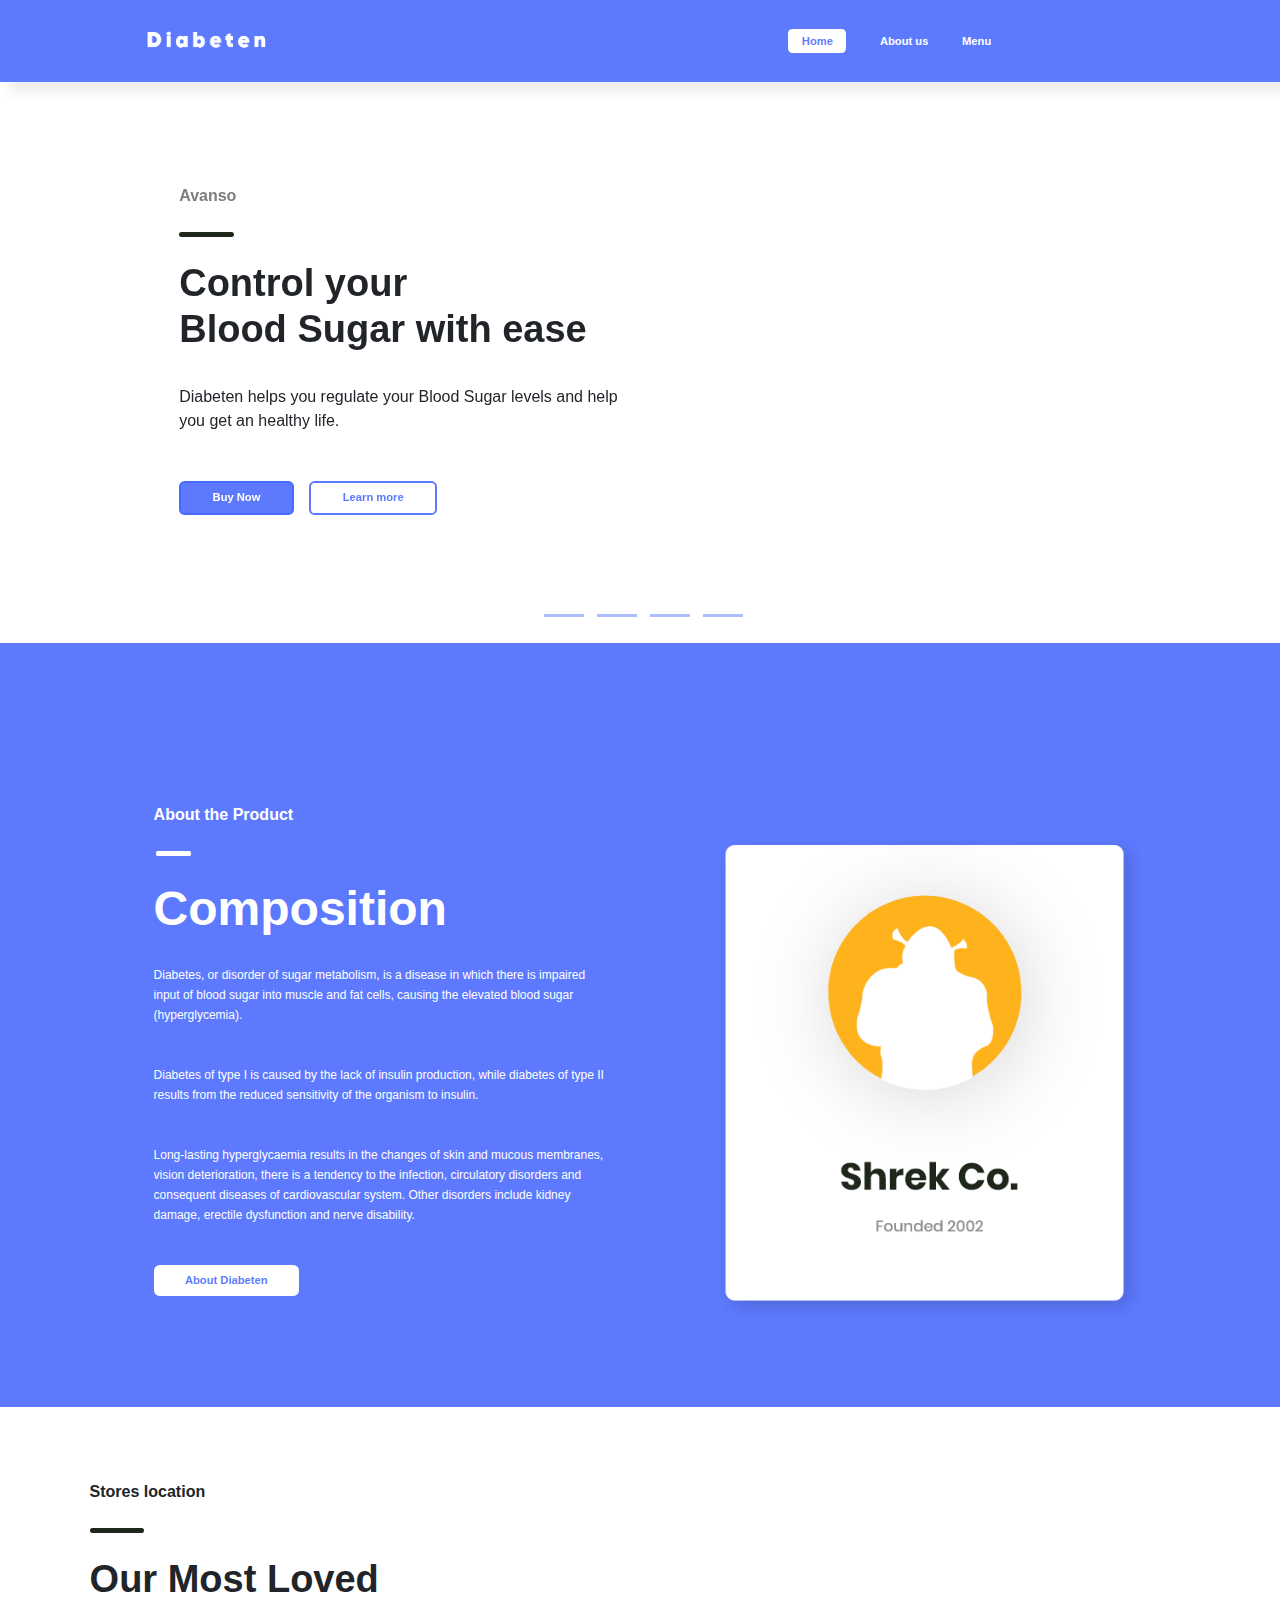
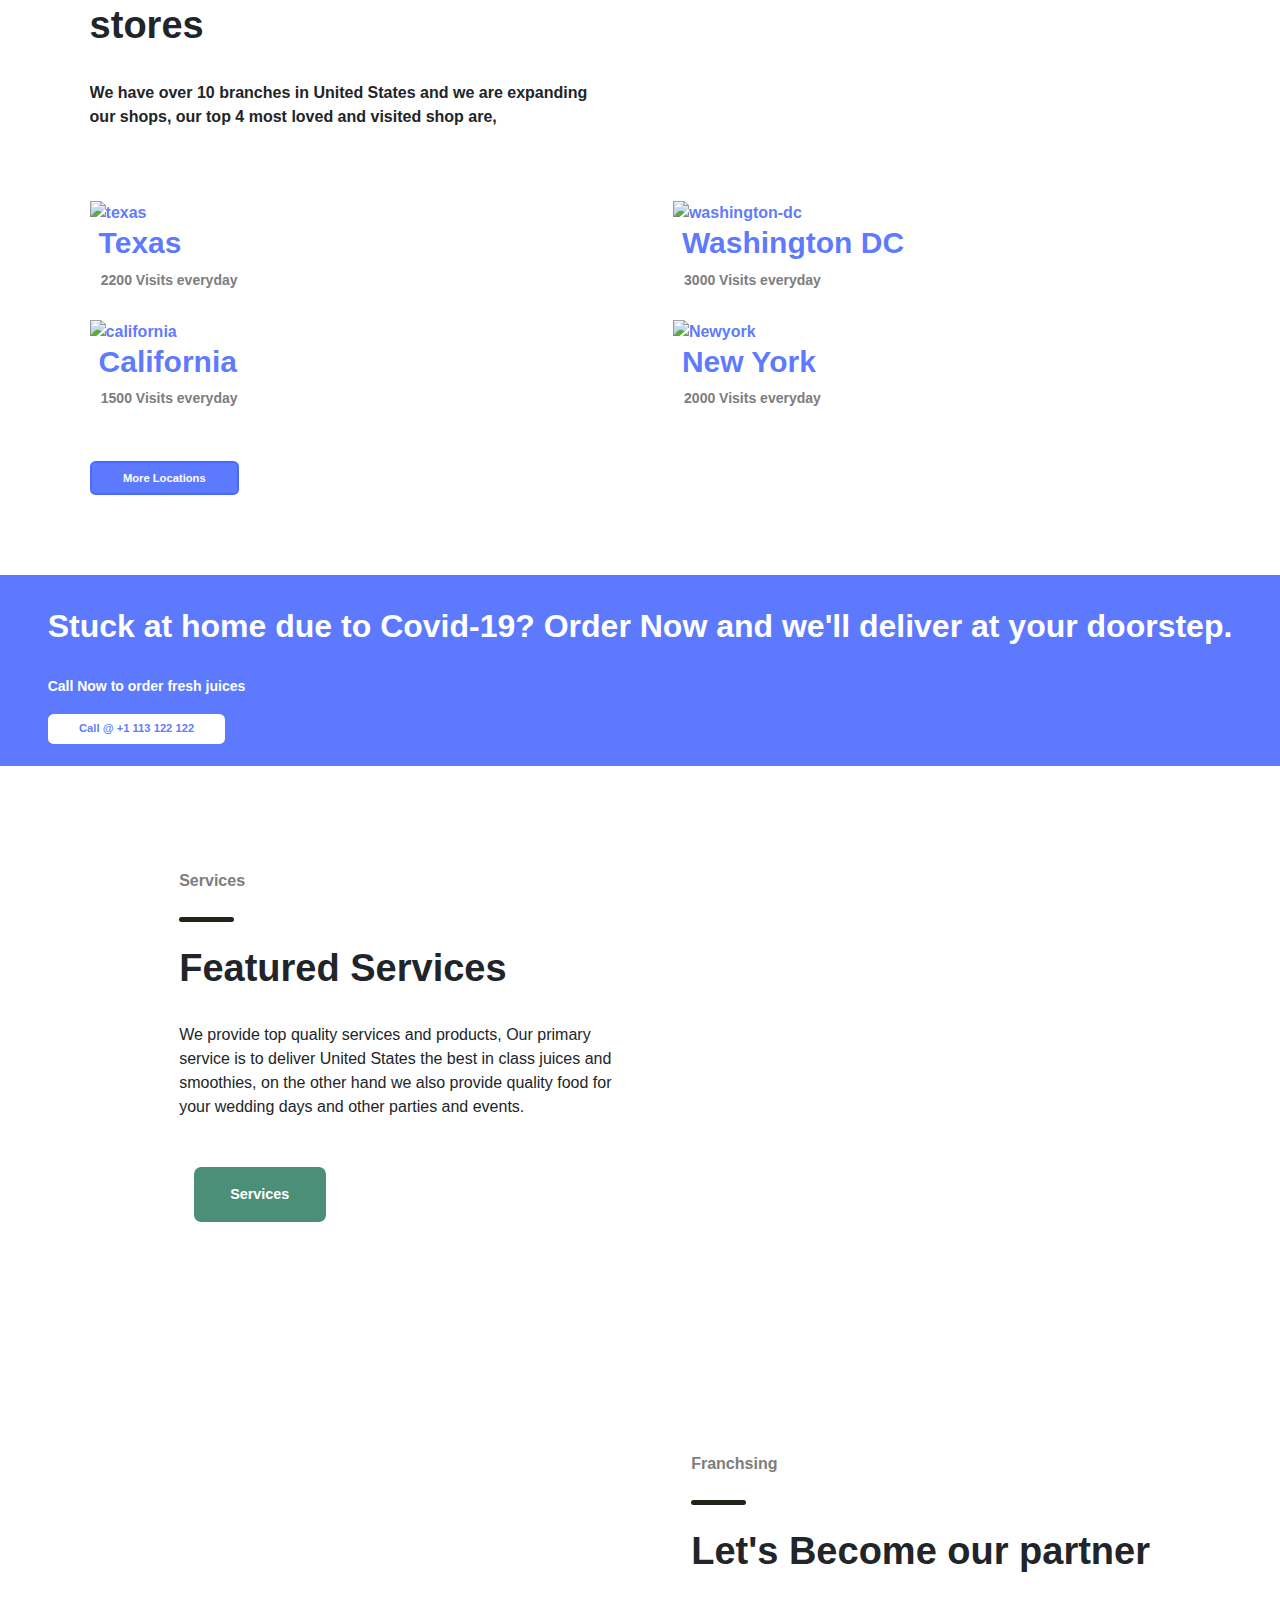
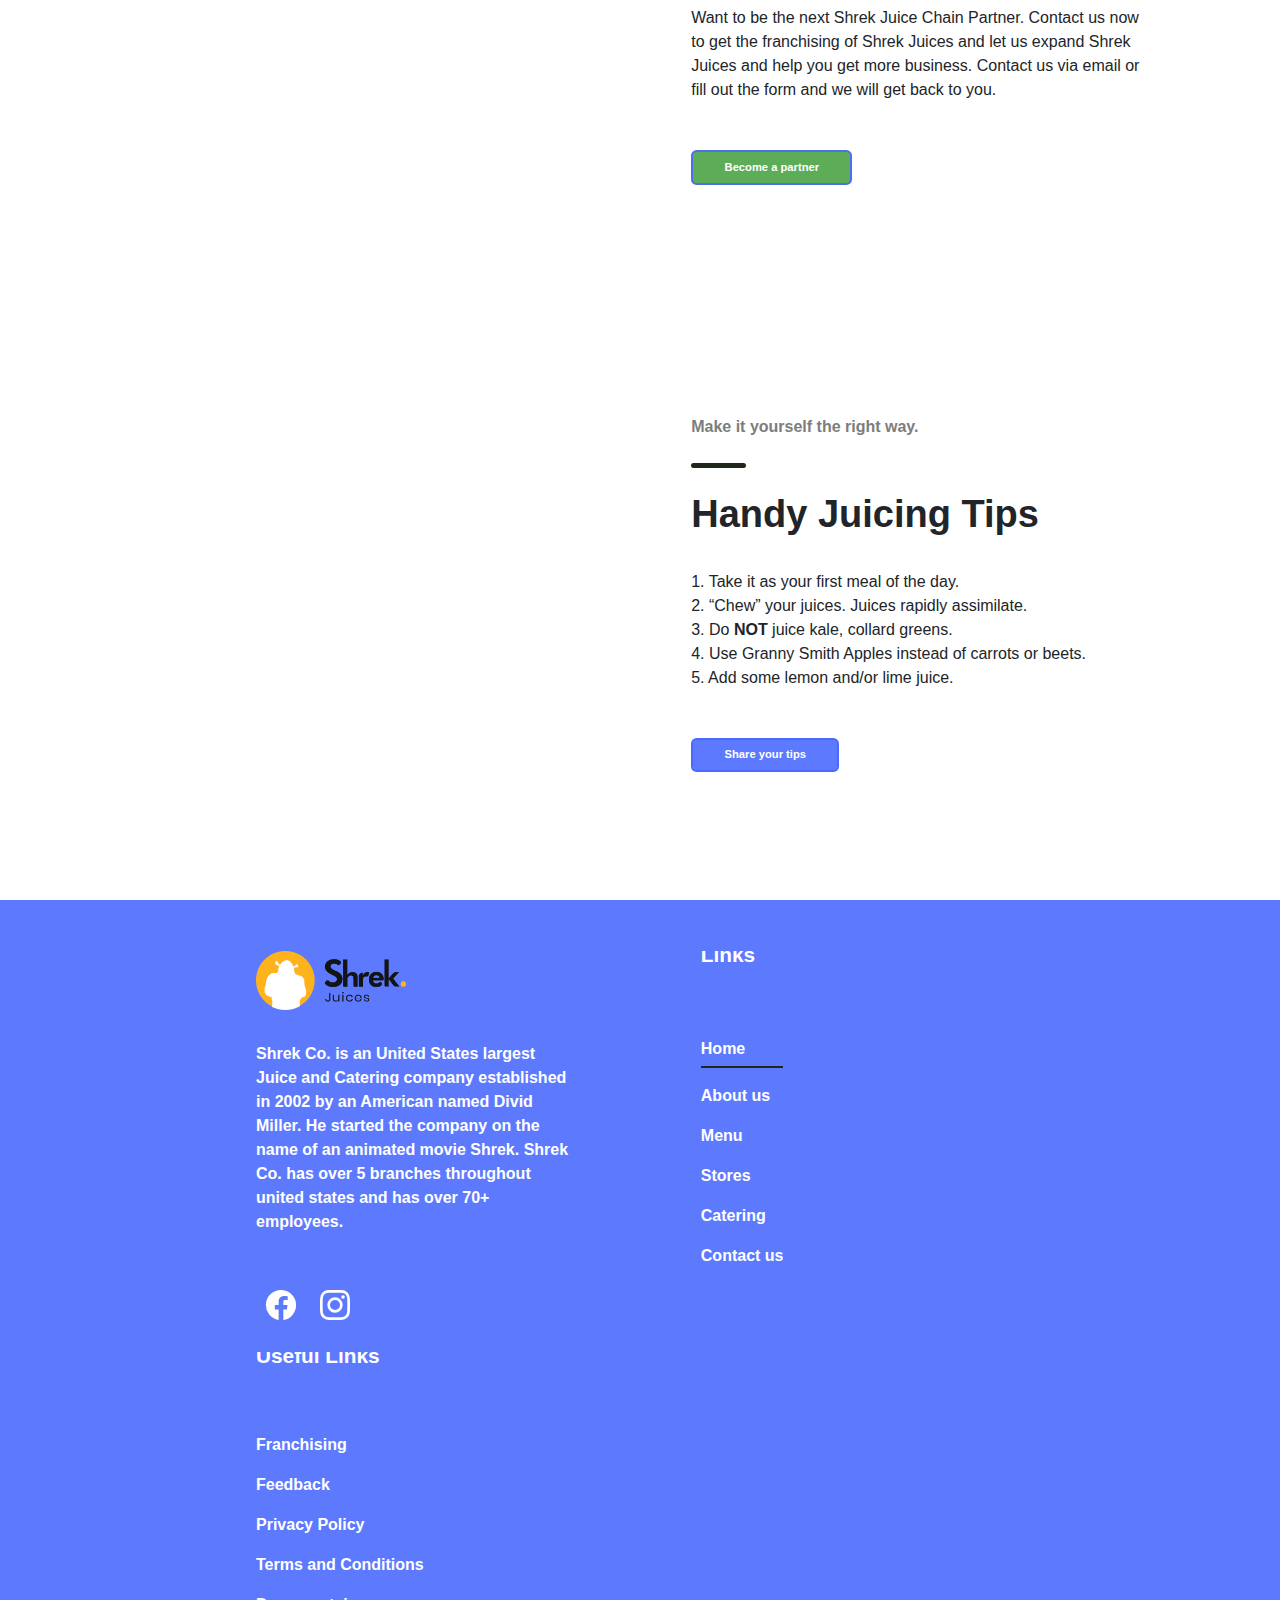
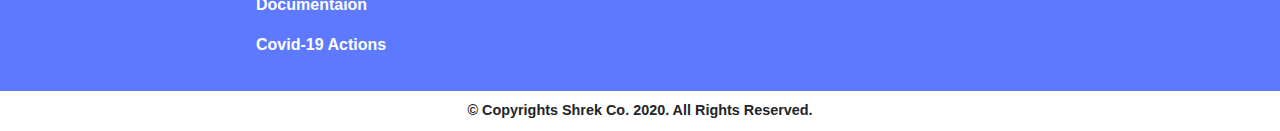
==== commit db2b597c: "New Changes to home and Added Favicon" ====
--- a/index.html
+++ b/index.html
@@ -5,16 +5,11 @@
     <meta charset="UTF-8">
     <meta name="viewport" content="width= , initial-scale=1.0">
     <meta http-equiv="X-UA-Compatible" content="ie=edge">
-    <title>Shrek Juices - Americas most loved juices stores chain</title>
+    <title>Diabeten - Blood Sugar Regulation</title>
     <link rel="stylesheet" href="https://stackpath.bootstrapcdn.com/bootstrap/4.4.1/css/bootstrap.min.css"
         integrity="sha384-Vkoo8x4CGsO3+Hhxv8T/Q5PaXtkKtu6ug5TOeNV6gBiFeWPGFN9MuhOf23Q9Ifjh" crossorigin="anonymous">
-    <link rel="icon" href="_Assets/component/favicon.ico" type="image/ico" sizes="16x16">
+    <link rel="icon" href="fav.ico" type="image/ico" sizes="16x16">
     <link rel="stylesheet" href="https://stackpath.bootstrapcdn.com/bootstrap/4.5.2/css/bootstrap.min.css">
-    <!-- <link rel="stylesheet" href="_css/bootstrap-grid.css">
-    <link rel="stylesheet" href="_css/bootstrap.css">
-    <link rel="stylesheet" href="_css/bootstrap-reboot.css"> -->
-
-
     <link rel="stylesheet" href="_css/style.css">
     <link rel="stylesheet" href="_css/animate.css">
 </head>
--- a/_css/style.css
+++ b/_css/style.css
@@ -99,8 +99,9 @@
 }
 
 .primary-light-btn {
-    padding: 1em 2.4em;
+    padding: 0.6em 2.8em;
     font-size: 0.7rem;
+    border: 2px solid var(--pri);
     background-color: var(--txt);
     border: none;
     border-radius: 0.5em;
@@ -110,15 +111,14 @@
 }
 
 .primary-light-btn:hover {
-    padding: 1em 2.4em;
+    padding: 0.6em 2.8em;
     font-size: 0.7rem;
     background-color: var(--pri);
     border: 2px solid var(--txt);
     border-radius: 0.5em;
-    font-weight: 900;
+    /* font-weight: 900; */
     color: var(--txt);
     transition: 0.2s ease-out;
-    font-size: 1rem;
     cursor: pointer;
 }
 
@@ -157,7 +157,14 @@
 .paragraph {
     padding-top: 0em;
     padding-bottom: 2em;
-    font-size: 14px;
+    font-size: 14   px;
+}
+.paragraph1 {
+    padding-top: 0em;
+    padding-bottom: 2em;
+    line-height: 20px;
+    font-size: 12px;
+    width: 90%;
 }
 
 #light-txt {
@@ -327,10 +334,12 @@
 
 .about-img {
     margin-right: 5%;
+    display: flexbox;
 }
 
 #about-bdg {
     height: 500px;
+margin-top: 120px;
     width: auto;
 }
 
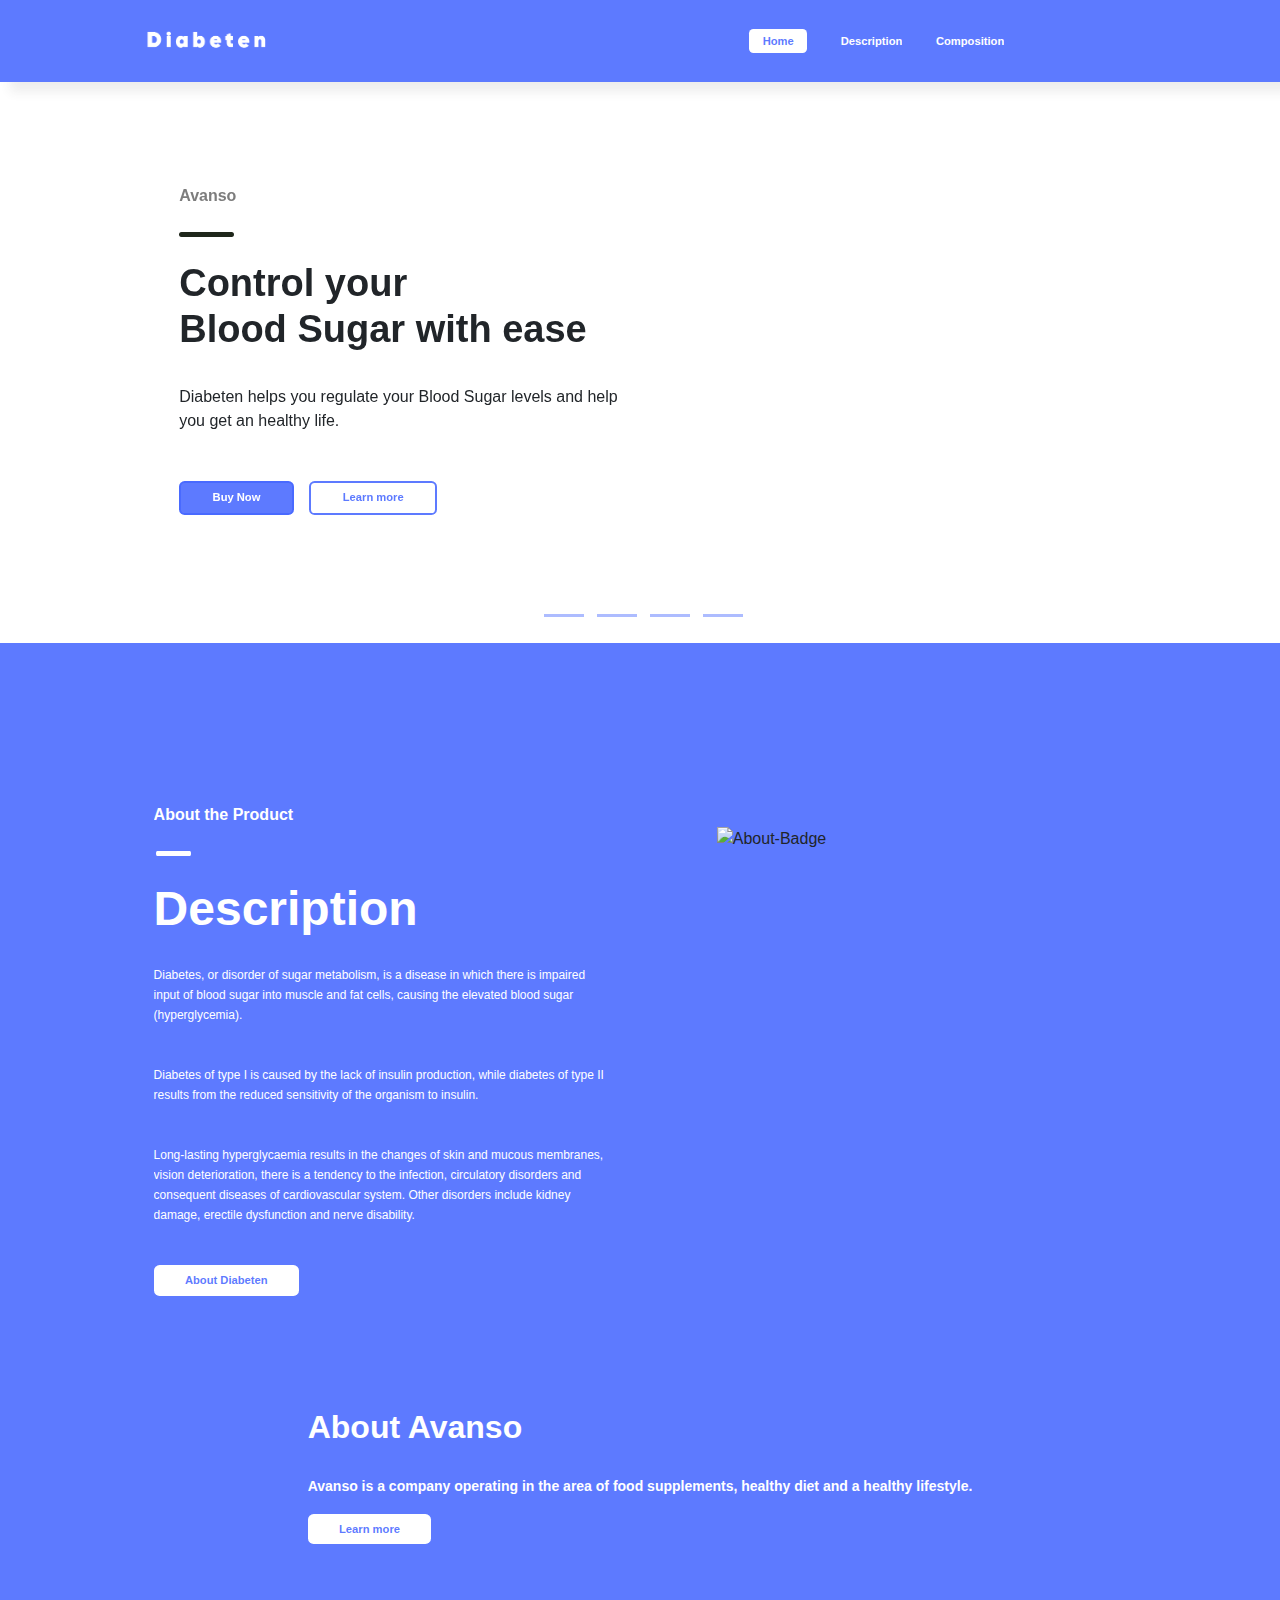
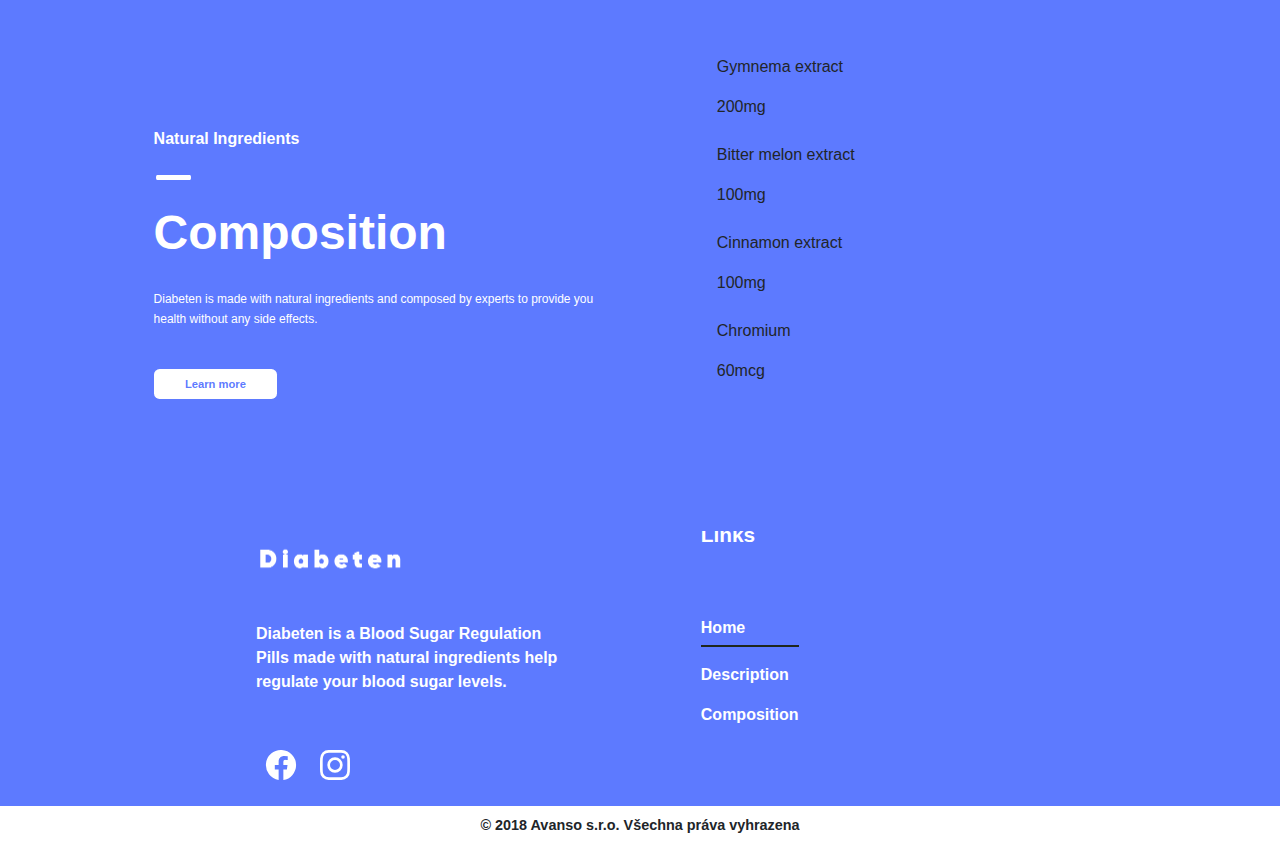
==== commit bb76133d: "Animation Added with New Sections" ====
--- a/index.html
+++ b/index.html
@@ -24,8 +24,9 @@
         </div>
         <div class="menu-head">
             <a class="active mn-itm animate__animated animate__rubberBand animate__delay-1.5s" href="">Home</a>
-            <a class="mn-itm" href="about.html">About us</a>
-            <a class="mn-itm" href="menu.html">Menu</a>
+            <a class="mn-itm" href="#description">Description</a>
+            <a class="mn-itm" href="#composition">Composition</a>
+            <!-- <a class="mn-itm" href="menu.html">Menu</a> -->
             <!-- <a href="location.html">Stores</a>
             <a href="franchise.html">Franchising</a>
             <a href="cater.html">Catering</a>
@@ -48,6 +49,7 @@
 
 
     <!-- Landing Section -->
+
     <div id="carouselExampleIndicators" class="carousel slide" data-ride="carousel">
         <ol id="list2" class="carousel-indicators">
             <li class="slide-item1" data-target="#carouselExampleIndicators" data-slide-to="0" class="active"></li>
@@ -68,12 +70,12 @@
                         <a href="menu.html"><button
                                 class="primary-btn animate__animated animate__rubberBand animate__delay-1s">Buy
                                 Now</button></a>
-                        <a href="location.html"><button
+                                <a href="https://www.avanso.eu/product/diabeten/" target="_blank"><button
                                 class="accent-btn animate__animated animate__rubberBand animate__delay-2s">Learn
                                 more</button></a>
                     </div>
                     <div class="hero-image">
-                        <img id="hero" src="_Assets/bg-img/hero-1.png" alt="">
+                        <img id="hero" class="animate__animated animate__backInLeft animate__delay-1s" src="https://res.cloudinary.com/fpmg/image/upload/v1603733928/Diabeten-Website/4_kxt89q.png" alt="">
                     </div>
                 </div>
             </div>
@@ -85,17 +87,16 @@
                             alt=""> <br>
                         <h1 id="hero-heading" class="animate__animated animate__backInDown">Helping in recovering
                             <br>Metabolic Disorder</h1><br>
-                        <p class="paragraph animate__animated animate__jackInTheBox">Diabeten helps you regulate your
-                            Blood Sugar levels and help you get an healthy life.</p>
+                        <p class="paragraph animate__animated animate__jackInTheBox">Helps your recover from Metabolic disorder by regulating your blood sugar level.</p>
                         <a href="menu.html"><button
                                 class="primary-btn animate__animated animate__rubberBand animate__delay-1s ">Buy
                                 Now</button></a>
-                        <a href="location.html"><button
-                                class="accent-btn animate__animated animate__rubberBand animate__delay-2s">Learn
+                                <a href="https://www.avanso.eu/product/diabeten/" target="_blank"><button
+                                class="accent-btn animate__animated animate__rubberBand animate__delay-1s">Learn
                                 more</button></a>
                     </div>
                     <div class="hero-image">
-                        <img id="hero" src="_Assets/bg-img/hero-1.png" alt="">
+                        <img id="hero" class="animate__animated animate__backInLeft animate__delay-1s" src="https://res.cloudinary.com/fpmg/image/upload/v1603733930/Diabeten-Website/1_rmfxtn.jpg" alt="">
                     </div>
                 </div>
             </div>
@@ -112,12 +113,12 @@
                         <a href="menu.html"><button
                                 class="primary-btn animate__animated animate__rubberBand animate__delay-1s ">Buy
                                 Now</button></a>
-                        <a href="location.html"><button
+                                <a href="https://www.avanso.eu/product/diabeten/" target="_blank"><button
                                 class="accent-btn animate__animated animate__rubberBand animate__delay-2s">Learn
                                 More</button></a>
                     </div>
                     <div class="hero-image">
-                        <img id="hero" src="_Assets/bg-img/hero-1.png" alt="">
+                        <img id="hero" class="animate__animated animate__backInLeft animate__delay-1s" src="https://res.cloudinary.com/fpmg/image/upload/v1603734082/Diabeten-Website/2.2_mddyee.jpg" alt="">
                     </div>
                 </div>
             </div>
@@ -139,39 +140,40 @@
                                 More</button></a>
                     </div>
                     <div class="hero-image">
-                        <img id="hero" src="./_Assets/_Assets/bg-img/hero-1.png" alt="">
-                    </div>
-                </div>
-            </div>
-        </div>
-    </div>
+                        <img id="hero" class="animate__animated animate__backInLeft animate__delay-1s" src="https://res.cloudinary.com/fpmg/image/upload/v1603735061/Diabeten-Website/5f08d1b0aee6a828cf6bdfb7_vywnur.jpg" alt="">
+                    </div>
+                </div>
+            </div>
+        </div>
+    </div>
+
 
     <!-- Landing Section Ends -->
 
     <!-- About Section -->
 
-    <div class="about">
-
-        <div class="about-text" data-scroll>
-            <span id="light-txt" class="short-text">About the Product</span><br><br>
-            <img class="divider" src="_Assets/component/line - light.png" alt="divider-light"> <br>
-            <h1 class="heading-sec">Composition</h1>
-            <p id="abt-para" class="paragraph1"> <br>
+    <div   class="about">
+
+        <div id="description" id="about" class="about-text" data-scroll>
+            <span id="light-txt" class="short-text animate__animated animate__fadeInRightBig animate__delay-1s animate_slow">About the Product</span><br><br>
+            <img class="divider animate__animated animate__jello animate__delay-3s" src="_Assets/component/line - light.png" alt="divider-light"> <br>
+            <h1 class="heading-sec animate__animated animate__fadeInRightBig animate__delay-1s animate_slow">Description</h1>
+            <p id="abt-para" class="paragraph1 animate__animated animate__bounceInDown animate__delay-1s animate_slower"> <br>
                 Diabetes, or disorder of sugar metabolism, is a disease in which there is impaired input of blood sugar
                 into muscle and fat cells, causing the elevated blood sugar (hyperglycemia). <br>
             </p>
-            <p id="abt-para" class="paragraph1">Diabetes of type I is caused by the lack of insulin production, while diabetes of type II results from
+            <p id="abt-para" class="paragraph1 animate__animated animate__bounceInLeft animate__delay-2s animate_slower">Diabetes of type I is caused by the lack of insulin production, while diabetes of type II results from
                 the reduced sensitivity of the organism to insulin. </p>
 
-            <p id="abt-para" class="paragraph1">Long-lasting hyperglycaemia results in the changes of skin and mucous membranes, vision deterioration, there
+            <p id="abt-para" class="paragraph1 animate__animated animate__bounceInRight animate__delay-3s animate_slower">Long-lasting hyperglycaemia results in the changes of skin and mucous membranes, vision deterioration, there
             is a tendency to the infection, circulatory disorders and consequent diseases of cardiovascular system.
             Other disorders include kidney damage, erectile dysfunction and nerve disability. </p>
 
-            <a href="about.html"><button class="primary-light-btn animate__animated animate__rubberBand">About Diabeten</button></a>
+            <a href="https://www.avanso.eu/product/diabeten/" target="_blank"><button class="primary-light-btn animate__animated animate__bounceInLeft animate__delay-4s">About Diabeten</button></a>
         </div>
 
         <div class="about-img">
-            <img data-scroll id="about-bdg" src="_Assets/component/about-badge.png" alt="About-Badge">
+            <img class="animate__animated animate__bounceInDown animate__delay-2s animate_slower" data-scroll id="about-bdg" src="https://res.cloudinary.com/fpmg/image/upload/v1603733928/Diabeten-Website/4_kxt89q.png" alt="About-Badge">
         </div>
 
     </div>
@@ -182,7 +184,7 @@
 
     <!-- Store Section -->
 
-    <div class="store" data-scroll>
+    <!-- <div class="store" data-scroll>
         <div class="text-heading-store">
             <span class="short-text-store">Stores location</span><br><br>
             <img class="divider" src="_Assets/component/line.png" alt=""> <br>
@@ -222,7 +224,7 @@
         <a href="location.html"> <button class="primary-btn">More Locations</button></a>
     </div>
 
-    </div>
+    </div> -->
 
     <!-- Store  Section End -->
 
@@ -232,11 +234,11 @@
 
     <div class="strip" data-scroll>
         <div class="notification">
-            <h2 id="notify">Stuck at home due to Covid-19? Order Now and we'll deliver at your doorstep.</h2><br>
-            <h3 id="notify-lo">Call Now to order fresh juices</h3>
-        </div>
-        <div class="call">
-            <button id="btn-call" class="primary-light-btn">Call @ +1 113 122 122</button>
+            <h2 class="animate__animated animate__bounceInUp animate__delay-1s animate_slower" id="notify">About Avanso</h2><br>
+            <h3 class="animate__animated animate__bounceInUp animate__delay-2s animate_slower" id="notify-lo">Avanso is a company operating in the area of food supplements, healthy diet and a healthy lifestyle.</h3>
+        </div>
+        <div class="call animate__animated animate__bounceInUp animate__delay-3s animate_slower">
+            <a href="tel:1234"><button  id="btn-call" class="primary-light-btn">Learn more</button></a>
         </div>
 
 
@@ -246,72 +248,59 @@
 
 
 
-    <!-- services Start  -->
-    <div class="landing">
-        <div id="cater" class="text-heading">
-            <span class="short-text">Services</span><br><br>
-            <img class="divider" src="_Assets/component/line.png" alt=""> <br>
-            <h1 id="hero-heading">Featured Services</h1><br>
-            <p class="paragraph">We provide top quality services and products, Our primary service is to deliver United
-                States the best in class juices and smoothies, on the other hand we also provide quality food for your
-                wedding days and other parties and events.</p>
-            <a href="cater.html"><button id="cater-btn" class="primary-btn">Services</button></a>
-        </div>
-        <div class="hero-image">
-            <img data-scroll id="service-img" src="_Assets/bg-img/servicesCater.svg" alt="">
-        </div>
-    </div>
-    <!-- Services End -->
-    <!-- Partner Start  -->
-    <div class="landing" data-scroll-dir-1>
-        <div class="hero-image">
-            <img data-scroll id="service-img" src="_Assets/bg-img/Fransching.png" alt="">
-        </div>
-        <div id="cater" class="text-heading">
-            <span class="short-text">Franchsing</span><br><br>
-            <img class="divider" src="_Assets/component/line.png" alt=""> <br>
-            <h1 id="hero-heading">Let's Become our partner</h1><br>
-            <p class="paragraph">Want to be the next Shrek Juice Chain Partner. Contact us now to get the franchising of
-                Shrek Juices and let us expand Shrek Juices and help you get more business. Contact us via email or fill
-                out the form and we will get back to you.</p>
-            <a href="franchise.html"><button id="partner" class="primary-btn">Become a partner</button></a>
-        </div>
-
-    </div>
-    <!-- Partner End -->
-
-
-
-    <!-- Tips Start  -->
-    <div class="landing" data-scroll-dir-1>
-        <div class="hero-image">
-            <img data-scroll id="service-img" src="_Assets/bg-img/tips-img.svg" alt="">
-        </div>
-        <div id="cater" class="text-heading">
-            <span class="short-text">Make it yourself the right way.</span><br><br>
-            <img class="divider" src="_Assets/component/line.png" alt=""> <br>
-            <h1 id="hero-heading">Handy Juicing Tips</h1> <br>
-            <p class="paragraph">1. Take it as your first meal of the day. <br>
-                2. “Chew” your juices. Juices rapidly assimilate. <br>
-                3. Do <b>NOT</b> juice kale, collard greens. <br>
-                4. Use Granny Smith Apples instead of carrots or beets. <br>
-                5. Add some lemon and/or lime juice.</p>
-            <a href="contact.html"><button class="primary-btn">Share your tips</button></a>
-        </div>
-
-    </div>
-    <!-- Tips End -->
-
-
-
-    <!-- Footer Start -->
-
-    <div class="footer" data-scroll>
+    <!-- Composition Start-->
+
+    <div   class="about">
+        
+
+        <div id="composition" id="about" class="about-text" data-scroll>
+            <span id="light-txt" class="short-text animate__animated animate__bounceInLeft animate_slower">Natural Ingredients</span><br><br>
+            <img class="divider animate__animated animate__bounceInLeft animate__delay-1s animate_slower" src="_Assets/component/line - light.png" alt="divider-light"> <br>
+            <h1 class="heading-sec animate__animated animate__bounceInLeft animate__delay-2s animate_slower">Composition</h1>
+            <p id="abt-para" class="paragraph1 animate__animated animate__bounceInLeft animate__delay-3s animate_slower"> <br>Diabeten is made with natural ingredients and composed by experts to provide you health without any side effects.<br>
+            </p>
+
+            <a href="https://www.avanso.eu/product/diabeten/" target="_blank"><button class="primary-light-btn animate__animated animate__bounceInLeft animate__delay-3s animate_slower">Learn more    </button></a>
+        </div>
+        <div class="about-img">
+            <div class="composition-box animate__animated animate__bounceInRight animate_slower">
+                <img src="https://res.cloudinary.com/fpmg/image/upload/v1603737198/Diabeten-Website/Layer_1_yjewdc.png" alt="">
+                <div class="text-box-com animate__animated animate__bounceInDown animate_slower">
+                    <p>Gymnema extract</p>
+                    <span>200mg</span>
+                </div>
+            </div>
+            <div class="composition-box animate__animated animate__bounceInRight animate__delay-1s animate_slower">
+                <img src="https://res.cloudinary.com/fpmg/image/upload/v1603737254/Diabeten-Website/bitter_a7usga.png" alt="">
+                <div class="text-box-com animate__animated animate__bounceInDown animate__delay-1s animate_slower">
+                    <p>Bitter melon extract</p>
+                    <span>100mg</span>
+                </div>
+            </div>
+            <div class="composition-box animate__animated animate__bounceInRight animate__delay-2s animate_slower">
+                <img src="https://res.cloudinary.com/fpmg/image/upload/v1603737320/Diabeten-Website/cinamon_sqdhwv.png" alt="">
+                <div class="text-box-com animate__animated animate__bounceInDown animate__delay-2s animate_slower">
+                    <p>Cinnamon extract</p>
+                    <span>100mg</span>
+                </div>
+            </div>
+            <div class="composition-box animate__animated animate__bounceInRight animate__delay-3s animate_slower">
+                <img src="https://res.cloudinary.com/fpmg/image/upload/v1603737319/Diabeten-Website/chromium_yaxa3t.png" alt="">
+                <div class="text-box-com animate__animated animate__bounceInDown animate__delay-3s animate_slower">
+                    <p>Chromium</p>
+                    <span>60mcg</span>
+                </div>
+            </div>
+        </div>
+
+    </div>
+
+    <!-- Composition Start End-->
+
+    <div class="footer animate__animated animate__bounceInLeft animate__delay-1s animate_slower" data-scroll>
         <div class="logo-sec">
-            <img src="_Assets/Logos/juices.png" alt="logo"><br>
-            <p id="footer-text" class="paragraph">Shrek Co. is an United States largest Juice and Catering company
-                established in 2002 by an American named Divid Miller. He started the company on the name of an animated
-                movie Shrek. Shrek Co. has over 5 branches throughout united states and has over 70+ employees.</p><br>
+            <img class="animate__animated animate__rubberBand animate__delay-1.5s" src="_Assets/Logos/logo-dia copy.png" alt="logo"><br>
+            <p id="footer-text" class="paragraph">Diabeten is a Blood Sugar Regulation Pills made with natural ingredients help regulate your blood sugar levels.</p><br>
             <a href="https://www.facebook.com" target=_blank><img id="icon" src="_Assets/Logos/fb.svg"
                     alt="Facebook"></a>
             <a href="https://www.instagram.com" target=_blank><img id="icon" src="_Assets/Logos/insta.svg"
@@ -322,33 +311,23 @@
         <div class="links">
             <h1 id="footer-heading">Links</h1><br><br>
             <div class="link-footer">
-                <a class="active" href="">Home</a>
-                <a href="about.html">About us</a>
-                <a href="menu.html">Menu</a>
-                <a href="location.html">Stores</a>
-                <a href="cater.html">Catering</a>
-                <a href="contact.html">Contact us</a>
-            </div>
-
-        </div>
-        <div class="links">
-            <h1 id="footer-heading">Useful Links</h1><br><br>
-            <div class="link-footer">
-                <a href="franchise.html">Franchising</a>
-                <a href="feedback.html">Feedback</a>
-                <a href="privacy.html">Privacy Policy</a>
-                <a href="terms.html">Terms and Conditions</a>
-                <a target="_blank" href="_Documentations/Shrek-Juices.pdf">Documentaion</a>
-                <a href="#">Covid-19 Actions</a>
-            </div>
+                <a class="active mn-itm animate__animated animate__rubberBand animate__delay-1.5s" href="">Home</a>
+                <a class="mn-itm" href="#description">Description</a>
+                <a class="mn-itm" href="#composition">Composition</a>
+            </div>
+
         </div>
 
 
     </div>
     <!-- Footer End -->
     <div class="copyright">
-        <span id="copy">© Copyrights Shrek Co. 2020. All Rights Reserved.</span>
-    </div>
+        <span id="copy">© 2018 Avanso s.r.o. Všechna práva vyhrazena</span>
+    </div>
+
+
+
+
     <script src="https://code.jquery.com/jquery-3.4.1.slim.min.js"
         integrity="sha384-J6qa4849blE2+poT4WnyKhv5vZF5SrPo0iEjwBvKU7imGFAV0wwj1yYfoRSJoZ+n"
         crossorigin="anonymous"></script>
